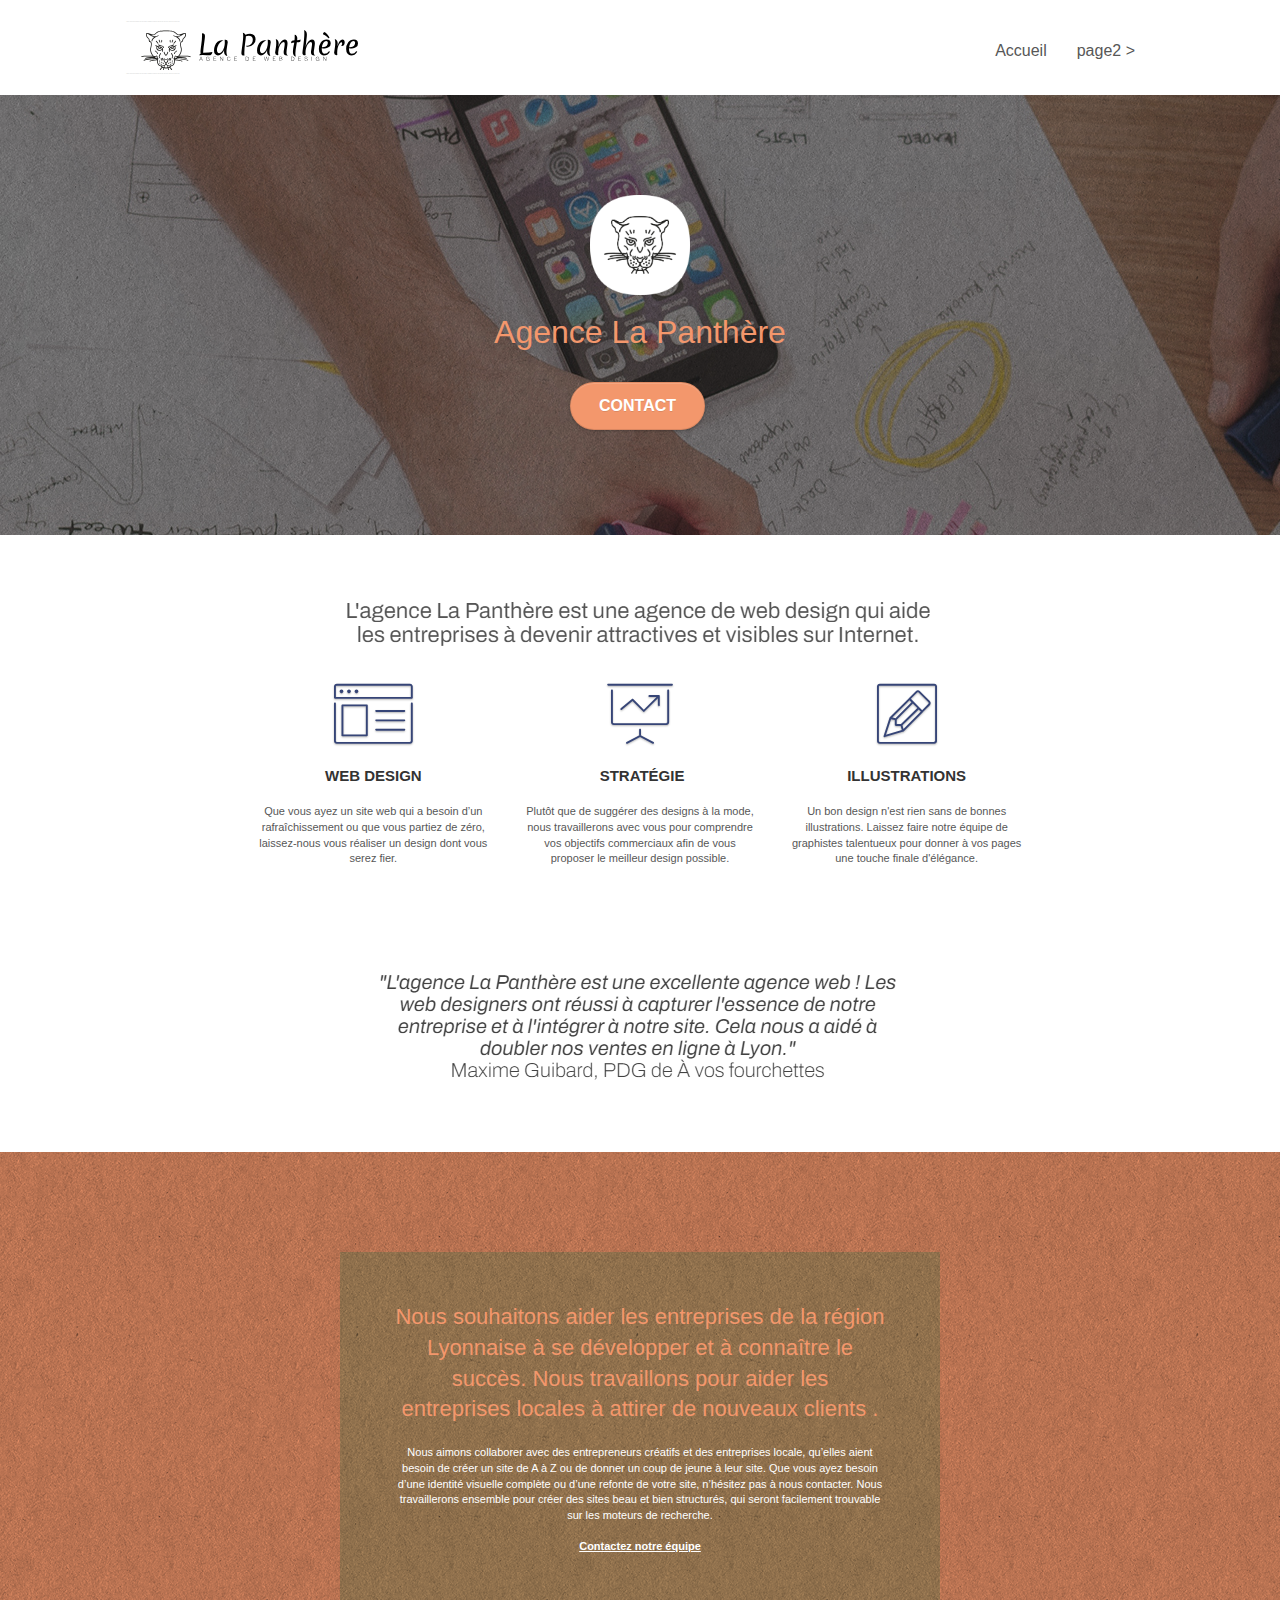
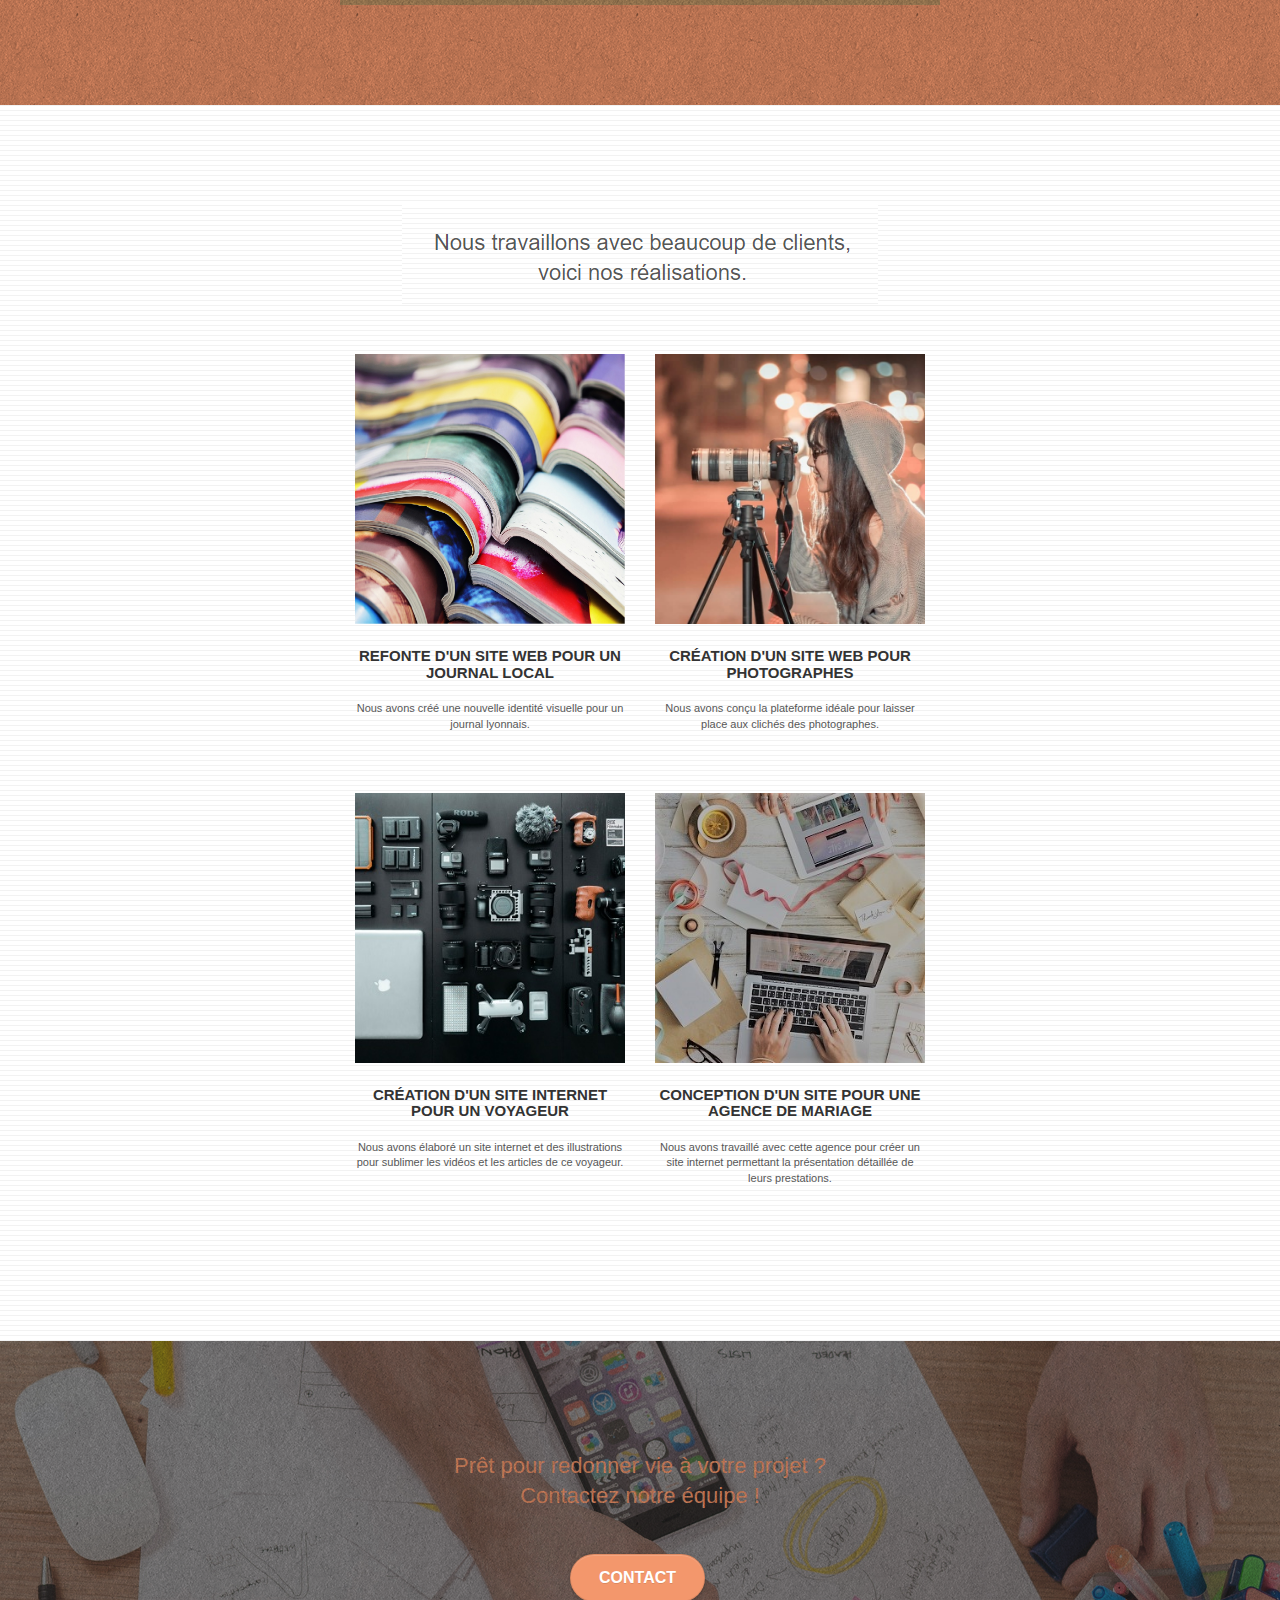
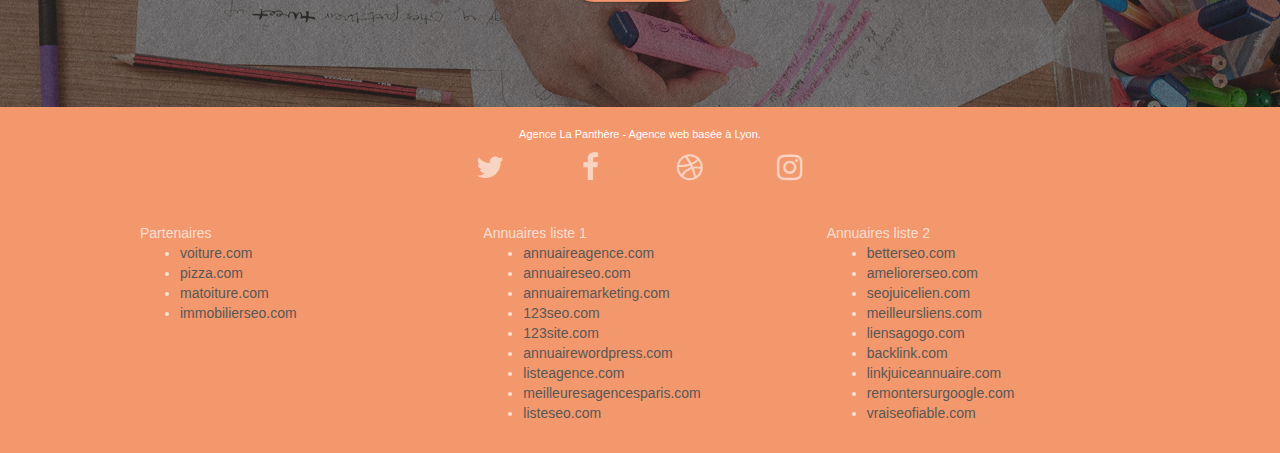
==== index.html @ 24f42b40 "First commit (without optimization)" ====
<!doctype html>
<html lang="Default">

<head>
	<meta charset="utf-8">
	<meta name="keywords"
		content="seo, google, site web, site internet, agence design paris, agence design, agence design,agence design,agence design,agence design,agence design,agence design,agence design,agence design">
	<meta name="description" content="">
	<meta name="viewport" content="width=device-width, initial-scale=1.0, viewport-fit=cover">
	<link rel="shortcut icon" type="image/png" href="favicon.jpg">

	<link rel="stylesheet" type="text/css" href="./css/bootstrap.css">
	<link rel="stylesheet" type="text/css" href="style.css">
	<link rel="stylesheet" type="text/css" href="./css/font-awesome.css">
	<link rel="stylesheet" type="text/css" href="./css/et-line.css">


	<script src="./js/jquery-2.1.0.js"></script>
	<script src="./js/bootstrap.js"></script>
	<script src="./js/blocs.js"></script>
	<script src="./js/jquery.touchSwipe.js" defer></script>
	<script src="./js/gmaps.js"></script>

	<title>.</title>


	<!-- Analytics -->

	<!-- Analytics END -->

</head>

<body>
	<!-- Principal conteneur -->
	<div class="page-container">

		<!-- bloc-0 -->
		<div class="bloc bgc-white l-bloc " id="bloc-0">
			<div class="container bloc-sm">
				<nav class="navbar row">
					<div class="navbar-header">
						<div class="keywords" style="color:#cccccc;font-size:1px;">Agence web à paris, stratégie web,
							web design, illustrations, design de site web, site web, web, internet, site internet, site
						</div>
						<a class="navbar-brand" href="index.html"><img src="img/agence-la-panthere-monochrome.svg"
								alt="paris web design logo agence web meilleure agence" height="40" /></a>
						<div class="keywords" style="color:#cccccc;font-size:1px;">Agence web à paris, stratégie web,
							web design, illustrations, design de site web, site web, web, internet, site internet, site
						</div>
						<button id="nav-toggle" type="button" class="ui-navbar-toggle navbar-toggle"
							data-toggle="collapse" data-target=".navbar-1">
							<span class="sr-only">Toggle navigation</span><span class="icon-bar"></span><span
								class="icon-bar"></span><span class="icon-bar"></span>
						</button>
					</div>
					<div class="collapse navbar-collapse navbar-1 special-dropdown-nav">
						<ul class="site-navigation nav navbar-nav">
							<li>
								<a href="index.html">Accueil</a>
							</li>
							<li>
							</li>
							<li>
								<a href="page2.html">page2 &gt;</a>
							</li>
						</ul>
					</div>
				</nav>
			</div>
		</div>
		<!-- bloc-0 END -->

		<!-- bloc-1-presentation -->
		<div class="bloc bgc-dark-slate-blue bg-banniere d-bloc bg-t-edge bloc-bg-texture texture-paper b-parallax"
			id="bloc-1-hero">
			<div class="container bloc-lg">
				<div class="row tight-width-whitespace">
					<div class="col-sm-12">
						<img src="img/logo.png" class="center-block image-resize-mode" width="100"
							alt="Agence La Panthère, agence web paris, création logo paris" />
						<h1 class="text-center hero-bloc-text tc-white ">
							Agence La Panthère
						</h1>
						<div class="text-center">
							<a href="page2.html" class="btn btn-lg btn-clean btn-rd cta-hero btn-atomic-tangerine"
								id="cta-hero">Contact</a>
						</div>
					</div>
				</div>
			</div>
		</div>
		<!-- bloc-1-presentation END -->

		<!-- bloc-2-services -->
		<div class="bloc bgc-white l-bloc" id="bloc-2-services">
			<div class="container bloc-md">
				<div class="row">
					<div class="col-sm-12 text-center">
						<img alt="agence web, agence web paris, web design paris, stratégie web" src="img/title.png" />
					</div>
				</div>
				<div class="row voffset-lg med-width-whitespace">
					<div class="col-sm-4">
						<div class="text-center">
							<span class="et-icon-browser sm-shadow icon-dark-slate-blue icons icon-lg"></span>
						</div>
						<h3 class="mg-md text-center">
							Web design
						</h3>
						<p class="text-center ">
							Que vous ayez un site web qui a besoin d&rsquo;un rafraîchissement ou que vous partiez de
							zéro, laissez-nous vous réaliser un design dont vous serez fier.
						</p>
					</div>
					<div class="col-sm-4">
						<div class="text-center">
							<span class="et-icon-presentation sm-shadow icon-dark-slate-blue icons icon-lg"></span>
						</div>
						<h3 class="mg-md text-center">
							&nbsp;Stratégie
						</h3>
						<p class="text-center ">
							Plutôt que de suggérer des designs à la mode, nous travaillerons avec vous pour comprendre
							vos objectifs commerciaux afin de vous proposer le meilleur design possible.<br>
						</p>
					</div>
					<div class="col-sm-4">
						<div class="text-center">
							<span class="et-icon-edit sm-shadow icon-dark-slate-blue icons icon-lg"></span>
						</div>
						<h3 class="mg-md text-center">
							Illustrations
						</h3>
						<p class="text-center ">
							Un bon design n'est rien sans de bonnes illustrations. Laissez faire notre équipe de
							graphistes talentueux pour donner à vos pages une touche finale d'élégance.
						</p>
					</div>
				</div>
				<div class="row voffset-lg voffset">
					<div class="col-xs-12 col-md-8 col-md-offset-2 text-center">
						<img alt="agence web, agence web paris, web design paris, stratégie web"
							src="img/citation.png" />

					</div>
				</div>
			</div>
		</div>
		<!-- bloc-2-services END -->

		<!-- bloc-3-what-i-do -->
		<div class="bloc tc-white bgc-atomic-tangerine bg-presentation d-bloc bloc-bg-texture texture-paper b-parallax"
			id="bloc-3-what-i-do">
			<div class="container bloc-lg">
				<div class="row tight-width-whitespace black-background">
					<div class="col-sm-12">
						<h2 class="mg-md text-center tc-white">
							Nous souhaitons aider les entreprises de la région Lyonnaise à se développer et à connaître
							le succès. Nous travaillons pour aider les entreprises locales à attirer de nouveaux clients
							.<br>
						</h2>
						<p class="text-center white">
							Nous aimons collaborer avec des entrepreneurs créatifs et des entreprises locale, qu’elles
							aient besoin de créer un site de A à Z ou de donner un coup de jeune à leur site. Que vous
							ayez besoin d’une identité visuelle complète ou d’une refonte de votre site, n’hésitez pas à
							nous contacter. Nous travaillerons ensemble pour créer des sites beau et bien structurés,
							qui seront facilement trouvable sur les moteurs de recherche. <br><br><a
								class="ltc-white bold-link" href="page2.html">Contactez notre équipe</a><br>
						</p>
					</div>
				</div>
			</div>
		</div>
		<!-- bloc-3-what-i-do END -->

		<!-- bloc-4-portfolio -->
		<div class="bloc bgc-white bg-lines-h2-bg bg-repeat l-bloc" id="bloc-4-portfolio">
			<div class="container bloc-lg">
				<div class="row">
					<div class="col-sm-12 text-center">
						<img alt="agence web, agence web paris, web design paris, stratégie web" src="img/title2.png" />
					</div>
				</div>
				<div class="row tight-width-whitespace portfolio-row">
					<div class="col-sm-6">
						<a href="#" data-lightbox="img/1.jpg" data-gallery-id="gallery-1"
							data-caption="Refonte d'un site web pour un journal local" data-frame="snapshot-lb"><img
								src="img/1.jpg"
								alt="paris web design logo agence web meilleure agence et refonte site web journal"
								class="img-responsive portfolio-thumb" /></a>
						<h3 class="mg-md text-center">
							Refonte d'un site web pour un journal local
						</h3>
						<p class="text-center">
							Nous avons créé une nouvelle identité visuelle pour un journal lyonnais.
						</p>
					</div>
					<div class="col-sm-6">
						<a href="#" data-lightbox="img/2.jpg" data-gallery-id="gallery-1"
							data-caption="Création d'un site web pour photographes" data-frame="snapshot-lb"><img
								src="img/2.jpg" class="img-responsive portfolio-thumb"
								alt="paris web design logo agence web meilleure agence, Création d'un site web pour photographes" /></a>
						<h3 class="mg-md text-center">
							Création d'un site web pour photographes
						</h3>
						<p class="text-center">
							Nous avons conçu la plateforme idéale pour laisser place aux clichés des photographes.
						</p>
					</div>
				</div>
				<div class="row tight-width-whitespace portfolio-row">
					<div class="col-sm-6">
						<a href="#" data-lightbox="img/3.bmp" data-gallery-id="gallery-1"
							data-caption="Création d'un site internet pour un voyageur" data-frame="snapshot-lb"><img
								src="img/3.bmp" class="img-responsive portfolio-thumb"
								alt="paris web design logo agence web meilleure agence, Création d'un site web pour voyageur" /></a>
						<h3 class="mg-md text-center">
							Création d'un site internet pour un voyageur
						</h3>
						<p class="text-center">
							Nous avons élaboré un site internet et des illustrations pour sublimer les vidéos et les
							articles de ce voyageur.
						</p>
					</div>
					<div class="col-sm-6">
						<a href="#" data-lightbox="img/4.bmp" data-gallery-id="gallery-1"
							data-caption="Conception d'un site pour une agence de mariage" data-frame="snapshot-lb"><img
								src="img/4.bmp" class="img-responsive portfolio-thumb"
								alt="paris web design logo agence web meilleure agence, Création d'un site web pour agence de mariage" /></a>
						<h3 class="mg-md text-center">
							Conception d'un site pour une agence de mariage
						</h3>
						<p class="text-center">
							Nous avons travaillé avec cette agence pour créer un site internet permettant la
							présentation détaillée de leurs prestations.
						</p>
					</div>
				</div>
			</div>
		</div>
		<!-- bloc-4-portfolio END -->

		<!-- bloc-5-cta -->
		<div class="bloc bgc-dark-slate-blue bg-banniere d-bloc bloc-bg-texture texture-paper" id="bloc-5-cta">
			<div class="container bloc-lg">
				<div class="row">
					<h2 class="mg-md text-center tc-white">
						Prêt pour redonner vie à votre projet ?<br>Contactez notre équipe !
					</h2>
					<div class="col-sm-12 text-center">
						<a href="page2.html"
							class="btn btn-atomic-tangerine btn-clean btn-rd btn-lg cta-hero">Contact</a>
					</div>
				</div>
			</div>
		</div>
		<!-- bloc-5-cta END -->

		<!-- Footer - bloc-8 -->
		<div class="bloc bgc-atomic-tangerine d-bloc" id="bloc-8">
			<div class="container bloc-sm">
				<div class="row">
					<div class="col-sm-12">
						<p class="text-center white">
							Agence La Panthère - Agence web basée à Lyon.<br>
						</p>
						<div class="row row-no-gutters social">
							<div class="col-sm-3">
								<div class="text-center">
									<a class="social" href="index.html"><span class="fa fa-twitter icon-md"></span></a>
								</div>
							</div>
							<div class="col-sm-3">
								<div class="text-center">
									<a class="social" href="index.html"><span class="fa fa-facebook icon-md"></span></a>
								</div>
							</div>
							<div class="col-sm-3">
								<div class="text-center">
									<a class="social" href="index.html"><span class="fa fa-dribbble icon-md"></span></a>
								</div>
							</div>
							<div class="col-sm-3">
								<div class="text-center">
									<a class="social" href="index.html"><span
											class="fa fa-instagram icon-md"></span></a>
								</div>
							</div>
							<div class="keywords" style="color:#F3976C;">Agence web à paris, stratégie web, web design,
								illustrations, design de site web, site web, web, internet, site internet, site</div>
						</div>
						<div class="row">
							<div class="col-sm-4">
								Partenaires
								<ul>
									<li><a href="voiture.com">voiture.com</a></li>
									<li><a href="pizza.com">pizza.com</a></li>
									<li><a href="matoiture.com">matoiture.com</a></li>
									<li><a href="immobilierseo.com">immobilierseo.com</a></li>
								</ul>
							</div>
							<div class="col-sm-4">
								Annuaires liste 1
								<ul>
									<li><a href="annuaireagence.com">annuaireagence.com</a></li>
									<li><a href="annuaireseo.com">annuaireseo.com</a></li>
									<li><a href="annuairemarketing.com">annuairemarketing.com</a></li>
									<li><a href="123seoture.com">123seo.com</a></li>
									<li><a href="123site.com">123site.com</a></li>
									<li><a href="annuairewordpress.com">annuairewordpress.com</a></li>
									<li><a href="listeagence.com">listeagence.com</a></li>
									<li><a href="meilleuresagencesparis.com">meilleuresagencesparis.com</a></li>
									<li><a href="listeseo.com">listeseo.com</a></li>
								</ul>
							</div>
							<div class="col-sm-4">
								Annuaires liste 2
								<ul>
									<li><a href="betterseo.com">betterseo.com</a></li>
									<li><a href="ameliorerseo.com">ameliorerseo.com</a></li>
									<li><a href="seojuicelien.com">seojuicelien.com</a></li>
									<li><a href="meilleursliens.com">meilleursliens.com</a></li>
									<li><a href="liensagogo.com">liensagogo.com</a></li>
									<li><a href="backlink.com">backlink.com</a></li>
									<li><a href="linkjuiceannuaire.com">linkjuiceannuaire.com</a></li>
									<li><a href="remontersurgoogle.com">remontersurgoogle.com</a></li>
									<li><a href="vraiseofiable.com">vraiseofiable.com</a></li>
								</ul>
							</div>
						</div>
					</div>
				</div>
			</div>
		</div>
		<!-- Footer - bloc-8 END -->

	</div>
	<!-- Principal conteneur END -->


</body>

</html>


<!--  h3<-h2  Link texts <a> and <i>  Robot.txt  css minifier   Contrasts    spammy links and footer    descriptive page titles for index and page 2  scrollTop button on page2  input ids with labels on page2!?-->
---- style.css ----
body {
    margin: 0;
    padding: 0;
    background: #FFF;
    overflow-x: hidden;
    -webkit-font-smoothing: antialiased;
    -moz-osx-font-smoothing: grayscale;
}

a,
button {
    transition: all .3s ease-in-out;
    outline: none !important;
}

a:hover {
    text-decoration: none;
    cursor: pointer;
}

#page-loading-blocs-notifaction {
    position: fixed;
    top: 0;
    bottom: 0;
    width: 100%;
    z-index: 100000;
    background: #FFFFFF url("img/pageload-spinner.gif") no-repeat center center;
}

.bloc {
    width: 100%;
    clear: both;
    background: 50% 50% no-repeat;
    padding: 0 50px;
    -webkit-background-size: cover;
    -moz-background-size: cover;
    -o-background-size: cover;
    background-size: cover;
    position: relative;
}

.bloc .container {
    padding-left: 0;
    padding-right: 0;
}

.bloc-lg {
    padding: 100px 50px;
}

.bloc-md {
    padding: 50px;
}

.bloc-sm {
    padding: 20px 50px;
}

.bg-center,
.bg-l-edge,
.bg-r-edge,
.bg-t-edge,
.bg-b-edge,
.bg-tl-edge,
.bg-bl-edge,
.bg-tr-edge,
.bg-br-edge,
.bg-repeat {
    -webkit-background-size: auto !important;
    -moz-background-size: auto !important;
    -o-background-size: auto !important;
    background-size: auto !important;
}

.bg-repeat {
    background: repeat;
}

.bg-t-edge {
    background: top no-repeat;
}

.bloc-bg-texture::before {
    content: "";
    background-size: 2px 2px;
    position: absolute;
    top: 0;
    bottom: 0;
    left: 0;
    right: 0;
}

.texture-paper::before {
    background: url("img/texture-paper.png");
    background-size: 280px 280px;
}

.b-parallax {
    background-attachment: fixed;
}

.d-bloc {
    color: rgba(255, 255, 255, .7);
}

.d-bloc button:hover {
    color: rgba(255, 255, 255, .9);
}

.d-bloc .icon-round,
.d-bloc .icon-square,
.d-bloc .icon-rounded,
.d-bloc .icon-semi-rounded-a,
.d-bloc .icon-semi-rounded-b {
    border-color: rgba(255, 255, 255, .9);
}

.d-bloc .divider-h span {
    border-color: rgba(255, 255, 255, .2);
}

.d-bloc .a-btn,
.d-bloc .navbar a,
.d-bloc .navbar-brand,
.d-bloc a .icon-sm,
.d-bloc a .icon-md,
.d-bloc a .icon-lg,
.d-bloc a .icon-xl,
.d-bloc h1 a,
.d-bloc h2 a,
.d-bloc h3 a,
.d-bloc h4 a,
.d-bloc h5 a,
.d-bloc h6 a,
.d-bloc p a {
    color: rgba(255, 255, 255, .6);
}

.d-bloc .a-btn:hover,
.d-bloc .navbar a:hover,
.d-bloc .navbar-brand:hover,
.d-bloc a:hover .icon-sm,
.d-bloc a:hover .icon-md,
.d-bloc a:hover .icon-lg,
.d-bloc a:hover .icon-xl,
.d-bloc h1 a:hover,
.d-bloc h2 a:hover,
.d-bloc h3 a:hover,
.d-bloc h4 a:hover,
.d-bloc h5 a:hover,
.d-bloc h6 a:hover,
.d-bloc p a:hover {
    color: rgba(255, 255, 255, 1);
}

.d-bloc .navbar-toggle .icon-bar {
    background: rgba(255, 255, 255, 1);
}

.d-bloc .btn-wire,
.d-bloc .btn-wire:hover {
    color: rgba(255, 255, 255, 1);
    border-color: rgba(255, 255, 255, 1);
}

.d-bloc .panel {
    color: rgba(0, 0, 0, .5);
}

.d-bloc .panel button:hover {
    color: rgba(0, 0, 0, .7);
}

.d-bloc .panel icon {
    border-color: rgba(0, 0, 0, .7);
}

.d-bloc .panel .divider-h span {
    border-color: rgba(0, 0, 0, .1);
}

.d-bloc .panel .a-btn {
    color: rgba(0, 0, 0, .6);
}

.d-bloc .panel .a-btn:hover {
    color: rgba(0, 0, 0, 1);
}

.d-bloc .panel .btn-wire,
.d-bloc .panel .btn-wire:hover {
    color: rgba(0, 0, 0, .7);
    border-color: rgba(0, 0, 0, .3);
}

.d-bloc .panel,
.l-bloc {
    color: rgba(0, 0, 0, .5);
}

.d-bloc .panel button:hover,
.l-bloc button:hover {
    color: rgba(0, 0, 0, .7);
}

.l-bloc .icon-round,
.l-bloc .icon-square,
.l-bloc .icon-rounded,
.l-bloc .icon-semi-rounded-a,
.l-bloc .icon-semi-rounded-b {
    border-color: rgba(0, 0, 0, .7);
}

.d-bloc .panel .divider-h span,
.l-bloc .divider-h span {
    border-color: rgba(0, 0, 0, .1);
}

.d-bloc .panel .a-btn,
.l-bloc .a-btn,
.l-bloc .navbar a,
.l-bloc .navbar-brand,
.l-bloc a .icon-sm,
.l-bloc a .icon-md,
.l-bloc a .icon-lg,
.l-bloc a .icon-xl,
.l-bloc h1 a,
.l-bloc h2 a,
.l-bloc h3 a,
.l-bloc h4 a,
.l-bloc h5 a,
.l-bloc h6 a,
.l-bloc p a {
    color: rgba(0, 0, 0, .6);
}

.d-bloc .panel .a-btn:hover,
.l-bloc .a-btn:hover,
.l-bloc .navbar a:hover,
.l-bloc .navbar-brand:hover,
.l-bloc a:hover .icon-sm,
.l-bloc a:hover .icon-md,
.l-bloc a:hover .icon-lg,
.l-bloc a:hover .icon-xl,
.l-bloc h1 a:hover,
.l-bloc h2 a:hover,
.l-bloc h3 a:hover,
.l-bloc h4 a:hover,
.l-bloc h5 a:hover,
.l-bloc h6 a:hover,
.l-bloc p a:hover {
    color: rgba(0, 0, 0, 1);
}

.l-bloc .navbar-toggle .icon-bar {
    color: rgba(0, 0, 0, .6);
}

.d-bloc .panel .btn-wire,
.d-bloc .panel .btn-wire:hover,
.l-bloc .btn-wire,
.l-bloc .btn-wire:hover {
    color: rgba(0, 0, 0, .7);
    border-color: rgba(0, 0, 0, .3);
}

.voffset {
    margin-top: 30px;
}

.voffset-lg {
    margin-top: 80px;
}

.row-no-gutters {
    margin-right: 0;
    margin-left: 0;
}

.row.row-no-gutters>[class^="col-"],
.row.row-no-gutters>[class*=" col-"] {
    padding-right: 0;
    padding-left: 0;
}

#bloc-1-hero h1 {
    font-size: 32px;
}

.navbar {
    margin-bottom: 0;
    z-index: 1;
}

.navbar-brand {
    height: auto;
    padding: 3px 15px;
    font-size: 25px;
    font-weight: normal;
    font-weight: 600;
    line-height: 44px;
}

.navbar-brand img {
    max-height: 200px;
    margin: 0 5px 0 0;
    display: inline;
}

.navbar-brand img[src$=svg] {
    min-width: 100px;
}

.nav-center .navbar-brand img {
    margin: 0;
}

.navbar .nav {
    padding-top: 2px;
    margin-right: -16px;
    float: right;
    z-index: 1;
}

.nav>li {
    float: left;
    margin-top: 4px;
    font-size: 16px;
}

.navbar-nav .open .dropdown-menu>li>a {
    text-align: inherit;
}

.nav>li a:hover,
.nav>li a:focus {
    background: transparent;
}

.navbar-toggle {
    margin: 10px 10px 0 0;
    border: 0px;
}

.navbar-toggle:hover {
    background: transparent !important;
}

.navbar-toggle .icon-bar {
    background-color: rgba(0, 0, 0, .5);
    width: 26px;
}

.nav-invert .navbar .nav {
    float: left;
}

.nav-invert .navbar-header,
.nav-invert .navbar-brand {
    float: right;
    position: relative;
    z-index: 2;
}

@media (min-width: 768px) {
    .site-navigation {
        position: absolute;
        top: 50%;
        right: 20px;
        transform: translate(0, -50%);
        -webkit-transform: translateY(-50%);
    }

    .nav>li .dropdown-menu a,
    .nav>li .dropdown-menu a:hover {
        color: #484848;
    }

    .nav-invert .site-navigation {
        left: 0;
        right: 0;
    }

    .nav-center {
        text-align: center;
    }

    .nav-center .navbar-header {
        width: 100%;
    }

    .nav-center .navbar-header,
    .nav-center .navbar-brand,
    .nav-center .nav>li {
        float: none;
        display: inline-block;
    }

    .nav-center .site-navigation {
        position: relative;
        width: 100%;
        right: 0;
        margin-right: 0px;
        margin-top: 20px;
    }

    .nav-center.mini-nav .navbar-toggle {
        float: none;
        margin: 10px auto 0;
    }
}

.nav>li>.dropdown a {
    background: none !important;
    display: block;
    padding: 14px 15px;
}

nav .caret {
    margin: 0 5px;
}

.dropdown-menu .dropdown-menu {
    top: -8px;
    left: 100%;
}

.dropdown-menu .dropmenu-flow-right {
    top: 100%;
    left: 0;
    margin-left: -1px;
    border-top-left-radius: 0;
    border-top-right-radius: 0;
}

.dropdown-menu .dropdown span {
    border: 4px solid black;
    border-top-color: transparent;
    border-right-color: transparent;
    border-bottom-color: transparent;
    margin: 6px -5px 0 0 !important;
    float: right;
}

.mg-md {
    margin-top: 10px;
    margin-bottom: 20px;
}

.mg-lg {
    margin-top: 10px;
    margin-bottom: 40px;
}

.btn {
    margin: 0 5px 5px 0;
}

.btn.pull-right {
    margin: 0 0 5px 5px;
}

.btn-d,
.btn-d:hover,
.btn-d:focus {
    color: #FFF;
    background: rgba(0, 0, 0, .3);
}

button {
    outline: none !important;
}

.btn-rd {
    border-radius: 40px;
}

.btn-clean {
    border: 1px solid rgba(0, 0, 0, .08);
    border-bottom-color: rgba(0, 0, 0, .1);
    text-shadow: 0 1px 0 rgba(0, 0, 1, .1);
    box-shadow: 0 1px 3px rgba(0, 0, 1, .25), inset 0 1px 0 0 rgba(255, 255, 255, .15);
}

.icon-md {
    font-size: 30px !important;
}

.icon-lg {
    font-size: 60px !important;
}

.sm-shadow {
    text-shadow: 0 1px 2px rgba(0, 0, 0, .3);
}

.panel-sq,
.panel-sq .panel-heading,
.panel-sq .panel-footer {
    border-radius: 0;
}

.panel-rd {
    border-radius: 30px;
}

.panel-rd .panel-heading {
    border-radius: 29px 29px 0 0;
}

.panel-rd .panel-footer {
    border-radius: 0 0 29px 29px;
}

.form-control {
    border-color: rgba(0, 0, 0, .1);
    box-shadow: none;
}

.scrollToTop {
    width: 40px;
    height: 40px;
    position: fixed;
    bottom: 20px;
    right: 20px;
    opacity: 0;
    z-index: 500;
    transition: all .3s ease-in-out;
}

.scrollToTop span {
    margin-top: 6px;
}

.showScrollTop {
    font-size: 14px;
    opacity: 1;
}

a[data-lightbox] {
    position: relative;
    display: block;
    text-align: center;
}

a[data-lightbox]:hover::before {
    content: "+";
    font-family: "HelveticaNeue-Light", "Helvetica Neue Light", "Helvetica Neue", Helvetica, Arial;
    font-size: 32px;
    width: 50px;
    height: 50px;
    margin-left: -25px;
    border-radius: 50%;
    background: rgba(0, 0, 0, .6);
    color: #FFF;
    font-weight: 100;
    z-index: 1;
    position: absolute;
    top: 50%;
    transform: translateY(-50%);
    -webkit-transform: translateY(-50%);
}

a[data-lightbox]:hover img {
    opacity: 0.6;
    -webkit-animation-fill-mode: none;
    animation-fill-mode: none;
}

#lightbox-modal {
    display: flex;
    align-items: center;
}

#lightbox-modal .modal-dialog {
    width: 90%;
    max-width: 900px;
    margin: 0 auto 0;
}

#lightbox-modal .modal-dialog img {
    max-height: 90vh;
    margin: 0 auto;
}

.lightbox-caption {
    padding: 20px;
    color: #FFF;
    background: rgba(0, 0, 0, .5);
    position: absolute;
    left: 15px;
    right: 15px;
    bottom: 5px;
}

.close-lightbox {
    color: #FFF;
    font-size: 30px;
    position: absolute;
    top: 20px;
    right: 20px;
    z-index: 20;
    background: rgba(0, 0, 0, .5);
    border: none;
    line-height: 30px;
    padding: 0 9px 5px;
    opacity: 0.3;
}

.close-lightbox:hover,
.next-lightbox:hover,
.prev-lightbox:hover {
    opacity: 1.0;
    color: #FFF;
}

.next-lightbox,
.prev-lightbox {
    font-size: 20px;
    color: rgba(255, 255, 255, .9);
    background: rgba(0, 0, 0, .5);
    transition: all .2s ease-in-out;
    position: absolute;
    top: 45%;
    z-index: 1;
    opacity: 0.4;
}

.next-lightbox {
    padding: 6px 8px 1px 13px;
    right: 25px;
}

.prev-lightbox {
    padding: 6px 13px 1px 10px;
    left: 25px;
}

.snapshot-lb .modal-body {
    padding-bottom: 45px;
}

.snapshot-lb .lightbox-caption {
    padding: 0;
    color: rgba(0, 0, 0, .5);
    background: none;
}

h1,
h2,
h3,
h4,
h5,
h6,
p,
label,
.btn,
a {
    font-family: "helvetica";
    font-weight: 400;
    color: #575757 !important;
}

.container {
    max-width: 1000px;
}

.hero-bloc-text {
    font-size: 38px;
}

.hero-bloc-text-sub {
    font-size: 36px;
}

.statement-bloc-text {
    line-height: 26px;
    font-style: italic;
    font-size: 20px;
    text-align: center;
    font-weight: lighter;
    max-width: 520px;
    margin: auto auto auto auto;
}

p {
    font-size: 11px;
}

.tight-width-whitespace {
    max-width: 600px;
    margin: auto auto auto auto;
}

.h1 {
    font-size: 20px;
    font-family: "Open Sans";
}

.cta-hero {
    margin-top: 22px;
    color: #FFFFFF !important;
    text-transform: uppercase;
    padding: 12px 28px 12px 28px;
    font-size: 16px;
    font-weight: 700;
}

.social {
    max-width: 400px;
    margin: auto auto auto auto;
}

h2 {
    font-size: 22px;
    line-height: 1.4em;
}

h3 {
    font-size: 15px;
    text-transform: uppercase;
    font-weight: 700;
    color: #333333 !important;
}

.med-width-whitespace {
    max-width: 800px;
    margin: auto auto auto auto;
    box-shadow: 0px 0px 0px #000000;
}

h1 {
    color: #333333 !important;
}

h4 {
    color: #333333 !important;
}

.icons {
    margin-bottom: 14px;
    margin-top: 24px;
}

.white {
    color: #FFFFFF !important;
}

.portfolio-thumb {
    margin-bottom: 24px;
}

.portfolio-row {
    margin-bottom: 44px;
    margin-top: 50px;
}

.avatar {
    box-shadow: 0px 4px 9px rgba(0, 0, 0, 0.3);
}

.black-background {
    background-color: rgba(165, 147, 99, 0.7);
    padding: 40px 40px 40px 40px;
}

.bold-link {
    font-weight: 900;
    text-decoration: underline !important;
}

.bgc-white {
    background-color: #FFFFFF;
}

.bgc-dark-slate-blue {
    background-color: #364577;
}

.bgc-atomic-tangerine {
    background-color: #F3976C;
}

.tc-white {
    color: #F3976C !important;
}

.btn-atomic-tangerine {
    background: #F3976C;
    color: #FFFFFF !important;
}

.btn-atomic-tangerine:hover {
    background: #c27956 !important;
    color: #FFFFFF !important;
}

.ltc-white {
    color: #FFFFFF !important;
}

.ltc-white:hover {
    color: #cccccc !important;
}

.ltc-atomic-tangerine {
    color: #F3976C !important;
}

.ltc-atomic-tangerine:hover {
    color: #c27956 !important;
}

.icon-dark-slate-blue {
    color: #364577 !important;
    border-color: #364577 !important;
}

.bg-dots-bg {
    background-image: url("img/dots-bg.png");
}

.bg-lines-h2-bg {
    background-image: url("img/lines-h2-bg.png");
}

.bg-banniere {
    background-image: url("img/agence-la-panthere.jpg");
}

.bg-presentation {
    background-image: url("img/image-de-presentation.bmp");
}

@media (max-width: 1024px) {
    .bloc {
        padding-left: 20px;
        padding-right: 20px;
    }

    .bloc.full-width-bloc,
    .bloc-tile-2.full-width-bloc .container,
    .bloc-tile-3.full-width-bloc .container,
    .bloc-tile-4.full-width-bloc .container {
        padding-left: 0;
        padding-right: 0;
    }
}

@media (max-width: 992px) and (min-width: 768px) {
    .navbar .nav {
        max-width: 80%
    }

    .nav-center.navbar .nav {
        max-width: 100%
    }
}

@media only screen and (min-device-width: 768px) and (max-device-width: 1024px) and (orientation: landscape) {
    .b-parallax {
        background-attachment: scroll;
    }
}

@media only screen and (min-device-width: 1024px) and (max-device-width: 1366px) and (-webkit-min-device-pixel-ratio: 1.5) {
    .b-parallax {
        background-attachment: scroll;
    }
}

@media (max-width: 991px) {
    .container {
        width: 100%;
    }

    .b-parallax {
        background-attachment: scroll;
    }

    .page-container,
    #hero-bloc {
        overflow-x: hidden;
        position: relative;
    }

    .bloc {
        padding-left: constant(safe-area-inset-left);
        padding-right: constant(safe-area-inset-right);
    }

    .bloc-group,
    .bloc-group .bloc {
        display: block;
        width: 100%;
    }

    .bloc-fill-screen .fill-bloc-top-edge,
    .bloc-fill-screen .fill-bloc-bottom-edge {
        padding: 0 20px;
        padding-left: constant(safe-area-inset-left);
        padding-right: constant(safe-area-inset-right);
    }
}

@media (max-width: 767px) {
    .page-container {
        overflow-x: hidden;
        position: relative;
    }

    h1,
    h2,
    h3,
    h4,
    h5,
    h6,
    p,
    #disqus_thread {
        padding-left: 10px !important;
        padding-right: 10px !important;
    }

    .b-parallax {
        background-attachment: scroll;
    }

    .navbar .nav {
        padding-top: 0;
        border-top: 1px solid rgba(0, 0, 0, .2);
        float: none !important;
    }

    .navbar.row {
        margin-left: 0;
        margin-right: 0;
    }

    .site-navigation {
        position: inherit;
        transform: none;
        -webkit-transform: none;
        -ms-transform: none;
    }

    .nav>li {
        margin-top: 0;
        border-bottom: 1px solid rgba(0, 0, 0, .1);
        background: rgba(0, 0, 0, .05);
        text-align: left;
        padding-left: 15px;
        width: 100%;
    }

    .nav>li:hover {
        background: rgba(0, 0, 0, .08);
    }

    .dropdown .dropdown a .caret {
        float: none;
        margin: 5px 0 0 10px !important;
        border: 4px solid black;
        border-bottom-color: transparent;
        border-right-color: transparent;
        border-left-color: transparent;
    }

    #hero-bloc .navbar .nav {
        background: rgba(0, 0, 0, .8);
    }

    #hero-bloc .navbar .nav a {
        color: rgba(255, 255, 255, .6);
    }

    .hero {
        padding: 50px 0;
    }

    .hero-nav {
        left: -1px;
        right: -1px;
    }

    .navbar-collapse {
        padding: 0;
        overflow-x: hidden;
        -webkit-box-shadow: none;
        box-shadow: none;
    }

    .navbar-brand img {
        max-height: 40px;
        width: auto;
    }

    .nav-invert .navbar-header {
        float: none;
        width: 100%;
    }

    .nav-invert .navbar-toggle {
        float: left;
        margin-left: 10px;
    }

    .bloc {
        padding-left: 0;
        padding-right: 0;
    }

    .bloc-xxl,
    .bloc-xl,
    .bloc-lg {
        padding: 40px 0;
    }

    .bloc-sm,
    .bloc-md {
        padding-left: 0;
        padding-right: 0;
    }

    .bloc-tile-2 .container,
    .bloc-tile-3 .container,
    .bloc-tile-4 .container,
    .bloc-fill-screen .fill-bloc-top-edge,
    .bloc-fill-screen .fill-bloc-bottom-edge {
        padding-left: 0;
        padding-right: 0;
    }

    .a-block {
        padding: 0 10px;
    }

    .btn-dwn {
        display: none;
    }

    .voffset {
        margin-top: 5px;
    }

    .voffset-md {
        margin-top: 20px;
    }

    .voffset-lg {
        margin-top: 30px;
    }

    form {
        padding: 5px;
    }

    .close-lightbox {
        display: inline-block;
    }

    .blocsapp-device-iphone5 {
        background-size: 216px 425px;
        padding-top: 60px;
        width: 216px;
        height: 425px;
    }

    .blocsapp-device-iphone5 img {
        width: 180px;
        height: 320px;
    }
}

@media (max-width: 400px) {
    .bloc {
        padding-left: 0;
        padding-right: 0;
    }
}

@media (max-width: 767px) {
    .bloc-mob-center-text {
        text-align: center;
    }
}
---- css/et-line.css ----
@font-face {
    font-family: et-line;
    src: url(../fonts/et-line.eot);
    src: url(../fonts/et-line.eot?#iefix) format('embedded-opentype'), url(../fonts/et-line.woff) format('woff'), url(../fonts/et-line.ttf) format('truetype'), url(../fonts/et-line.svg#et-line) format('svg');
    font-weight: 400;
    font-style: normal
}

.et-icon-adjustments,
.et-icon-alarmclock,
.et-icon-anchor,
.et-icon-aperture,
.et-icon-attachment,
.et-icon-bargraph,
.et-icon-basket,
.et-icon-beaker,
.et-icon-bike,
.et-icon-book-open,
.et-icon-briefcase,
.et-icon-browser,
.et-icon-calendar,
.et-icon-camera,
.et-icon-caution,
.et-icon-chat,
.et-icon-circle-compass,
.et-icon-clipboard,
.et-icon-clock,
.et-icon-cloud,
.et-icon-compass,
.et-icon-desktop,
.et-icon-dial,
.et-icon-document,
.et-icon-documents,
.et-icon-download,
.et-icon-dribbble,
.et-icon-edit,
.et-icon-envelope,
.et-icon-expand,
.et-icon-facebook,
.et-icon-flag,
.et-icon-focus,
.et-icon-gears,
.et-icon-genius,
.et-icon-gift,
.et-icon-global,
.et-icon-globe,
.et-icon-googleplus,
.et-icon-grid,
.et-icon-happy,
.et-icon-hazardous,
.et-icon-heart,
.et-icon-hotairballoon,
.et-icon-hourglass,
.et-icon-key,
.et-icon-laptop,
.et-icon-layers,
.et-icon-lifesaver,
.et-icon-lightbulb,
.et-icon-linegraph,
.et-icon-linkedin,
.et-icon-lock,
.et-icon-magnifying-glass,
.et-icon-map,
.et-icon-map-pin,
.et-icon-megaphone,
.et-icon-mic,
.et-icon-mobile,
.et-icon-newspaper,
.et-icon-notebook,
.et-icon-paintbrush,
.et-icon-paperclip,
.et-icon-pencil,
.et-icon-phone,
.et-icon-picture,
.et-icon-pictures,
.et-icon-piechart,
.et-icon-presentation,
.et-icon-pricetags,
.et-icon-printer,
.et-icon-profile-female,
.et-icon-profile-male,
.et-icon-puzzle,
.et-icon-quote,
.et-icon-recycle,
.et-icon-refresh,
.et-icon-ribbon,
.et-icon-rss,
.et-icon-sad,
.et-icon-scissors,
.et-icon-scope,
.et-icon-search,
.et-icon-shield,
.et-icon-speedometer,
.et-icon-strategy,
.et-icon-streetsign,
.et-icon-tablet,
.et-icon-target,
.et-icon-telescope,
.et-icon-toolbox,
.et-icon-tools,
.et-icon-tools-2,
.et-icon-trophy,
.et-icon-tumblr,
.et-icon-twitter,
.et-icon-upload,
.et-icon-video,
.et-icon-wallet,
.et-icon-wine {
    font-family: et-line;
    speak: none;
    font-style: normal;
    font-weight: 400;
    font-variant: normal;
    text-transform: none;
    line-height: 1;
    -webkit-font-smoothing: antialiased;
    -moz-osx-font-smoothing: grayscale;
    display: inline-block
}

.et-icon-mobile:before {
    content: "\e000"
}

.et-icon-laptop:before {
    content: "\e001"
}

.et-icon-desktop:before {
    content: "\e002"
}

.et-icon-tablet:before {
    content: "\e003"
}

.et-icon-phone:before {
    content: "\e004"
}

.et-icon-document:before {
    content: "\e005"
}

.et-icon-documents:before {
    content: "\e006"
}

.et-icon-search:before {
    content: "\e007"
}

.et-icon-clipboard:before {
    content: "\e008"
}

.et-icon-newspaper:before {
    content: "\e009"
}

.et-icon-notebook:before {
    content: "\e00a"
}

.et-icon-book-open:before {
    content: "\e00b"
}

.et-icon-browser:before {
    content: "\e00c"
}

.et-icon-calendar:before {
    content: "\e00d"
}

.et-icon-presentation:before {
    content: "\e00e"
}

.et-icon-picture:before {
    content: "\e00f"
}

.et-icon-pictures:before {
    content: "\e010"
}

.et-icon-video:before {
    content: "\e011"
}

.et-icon-camera:before {
    content: "\e012"
}

.et-icon-printer:before {
    content: "\e013"
}

.et-icon-toolbox:before {
    content: "\e014"
}

.et-icon-briefcase:before {
    content: "\e015"
}

.et-icon-wallet:before {
    content: "\e016"
}

.et-icon-gift:before {
    content: "\e017"
}

.et-icon-bargraph:before {
    content: "\e018"
}

.et-icon-grid:before {
    content: "\e019"
}

.et-icon-expand:before {
    content: "\e01a"
}

.et-icon-focus:before {
    content: "\e01b"
}

.et-icon-edit:before {
    content: "\e01c"
}

.et-icon-adjustments:before {
    content: "\e01d"
}

.et-icon-ribbon:before {
    content: "\e01e"
}

.et-icon-hourglass:before {
    content: "\e01f"
}

.et-icon-lock:before {
    content: "\e020"
}

.et-icon-megaphone:before {
    content: "\e021"
}

.et-icon-shield:before {
    content: "\e022"
}

.et-icon-trophy:before {
    content: "\e023"
}

.et-icon-flag:before {
    content: "\e024"
}

.et-icon-map:before {
    content: "\e025"
}

.et-icon-puzzle:before {
    content: "\e026"
}

.et-icon-basket:before {
    content: "\e027"
}

.et-icon-envelope:before {
    content: "\e028"
}

.et-icon-streetsign:before {
    content: "\e029"
}

.et-icon-telescope:before {
    content: "\e02a"
}

.et-icon-gears:before {
    content: "\e02b"
}

.et-icon-key:before {
    content: "\e02c"
}

.et-icon-paperclip:before {
    content: "\e02d"
}

.et-icon-attachment:before {
    content: "\e02e"
}

.et-icon-pricetags:before {
    content: "\e02f"
}

.et-icon-lightbulb:before {
    content: "\e030"
}

.et-icon-layers:before {
    content: "\e031"
}

.et-icon-pencil:before {
    content: "\e032"
}

.et-icon-tools:before {
    content: "\e033"
}

.et-icon-tools-2:before {
    content: "\e034"
}

.et-icon-scissors:before {
    content: "\e035"
}

.et-icon-paintbrush:before {
    content: "\e036"
}

.et-icon-magnifying-glass:before {
    content: "\e037"
}

.et-icon-circle-compass:before {
    content: "\e038"
}

.et-icon-linegraph:before {
    content: "\e039"
}

.et-icon-mic:before {
    content: "\e03a"
}

.et-icon-strategy:before {
    content: "\e03b"
}

.et-icon-beaker:before {
    content: "\e03c"
}

.et-icon-caution:before {
    content: "\e03d"
}

.et-icon-recycle:before {
    content: "\e03e"
}

.et-icon-anchor:before {
    content: "\e03f"
}

.et-icon-profile-male:before {
    content: "\e040"
}

.et-icon-profile-female:before {
    content: "\e041"
}

.et-icon-bike:before {
    content: "\e042"
}

.et-icon-wine:before {
    content: "\e043"
}

.et-icon-hotairballoon:before {
    content: "\e044"
}

.et-icon-globe:before {
    content: "\e045"
}

.et-icon-genius:before {
    content: "\e046"
}

.et-icon-map-pin:before {
    content: "\e047"
}

.et-icon-dial:before {
    content: "\e048"
}

.et-icon-chat:before {
    content: "\e049"
}

.et-icon-heart:before {
    content: "\e04a"
}

.et-icon-cloud:before {
    content: "\e04b"
}

.et-icon-upload:before {
    content: "\e04c"
}

.et-icon-download:before {
    content: "\e04d"
}

.et-icon-target:before {
    content: "\e04e"
}

.et-icon-hazardous:before {
    content: "\e04f"
}

.et-icon-piechart:before {
    content: "\e050"
}

.et-icon-speedometer:before {
    content: "\e051"
}

.et-icon-global:before {
    content: "\e052"
}

.et-icon-compass:before {
    content: "\e053"
}

.et-icon-lifesaver:before {
    content: "\e054"
}

.et-icon-clock:before {
    content: "\e055"
}

.et-icon-aperture:before {
    content: "\e056"
}

.et-icon-quote:before {
    content: "\e057"
}

.et-icon-scope:before {
    content: "\e058"
}

.et-icon-alarmclock:before {
    content: "\e059"
}

.et-icon-refresh:before {
    content: "\e05a"
}

.et-icon-happy:before {
    content: "\e05b"
}

.et-icon-sad:before {
    content: "\e05c"
}

.et-icon-facebook:before {
    content: "\e05d"
}

.et-icon-twitter:before {
    content: "\e05e"
}

.et-icon-googleplus:before {
    content: "\e05f"
}

.et-icon-rss:before {
    content: "\e060"
}

.et-icon-tumblr:before {
    content: "\e061"
}

.et-icon-linkedin:before {
    content: "\e062"
}

.et-icon-dribbble:before {
    content: "\e063"
}
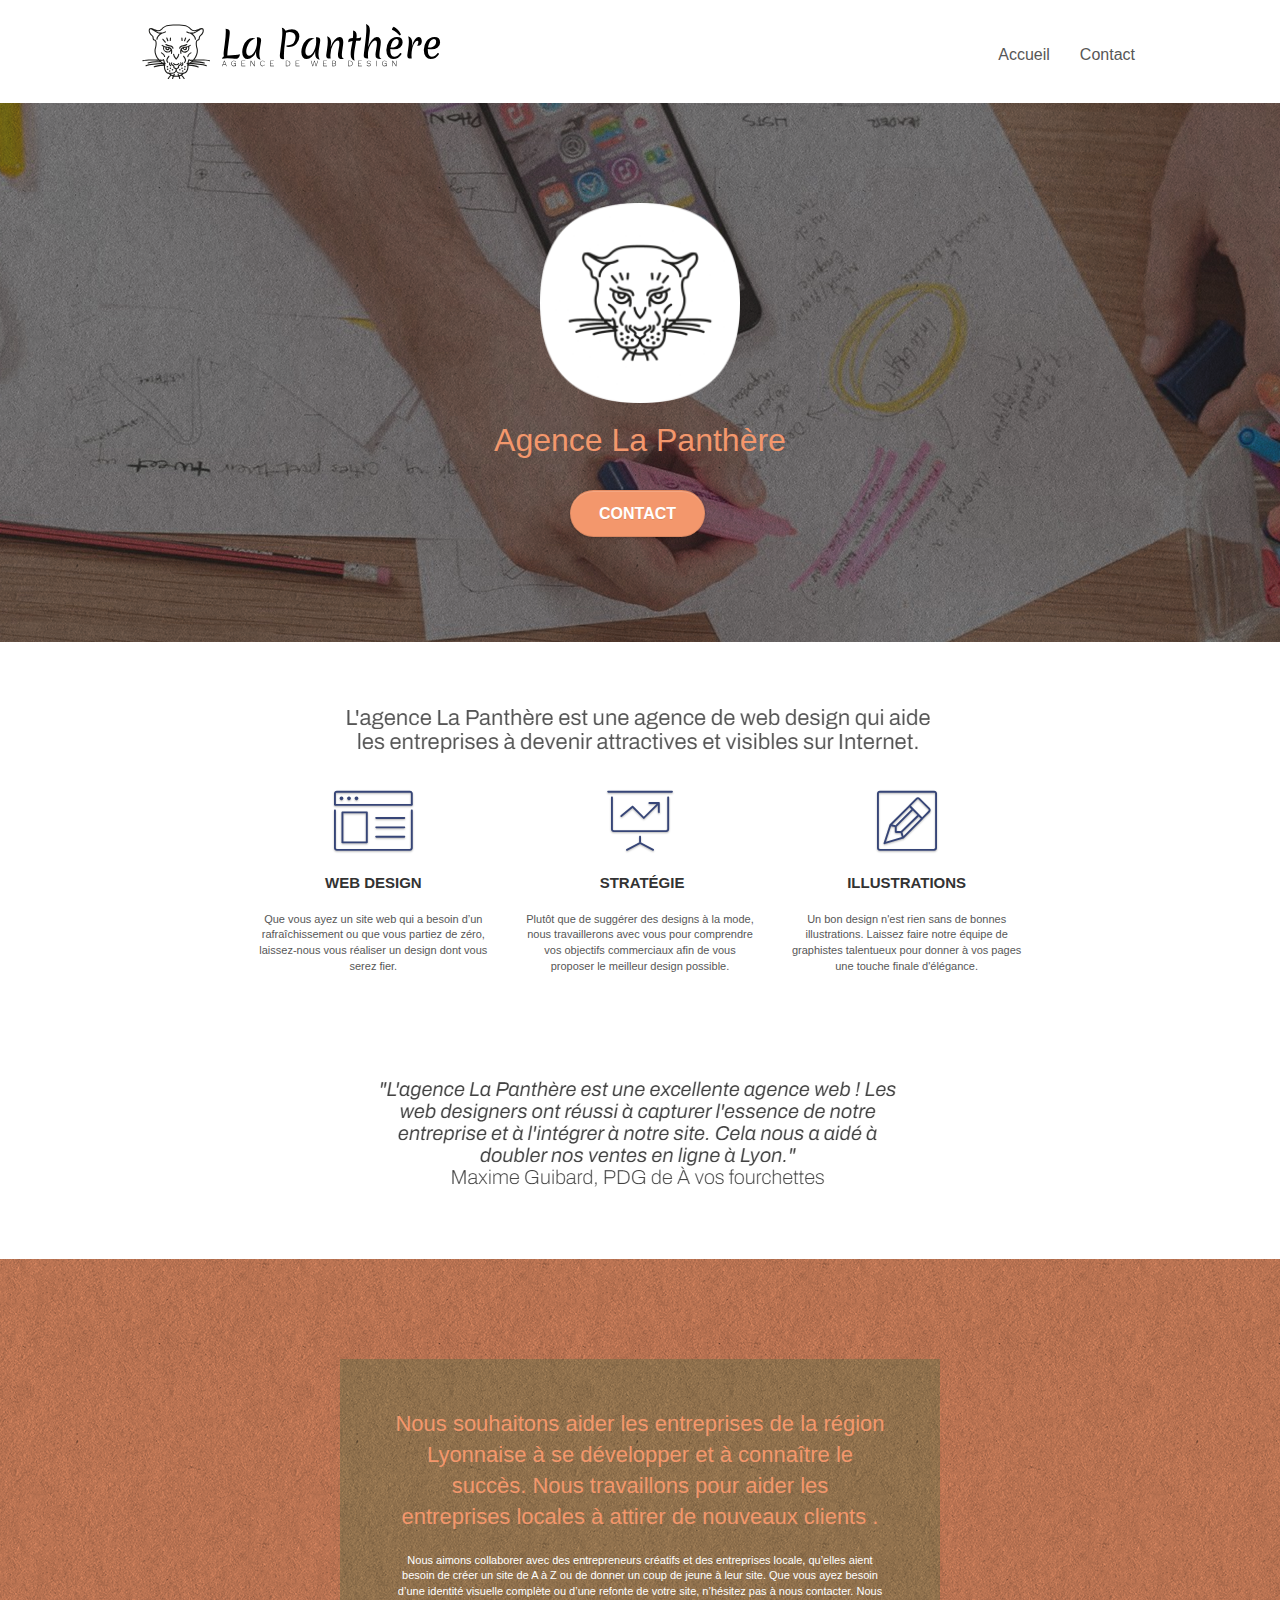
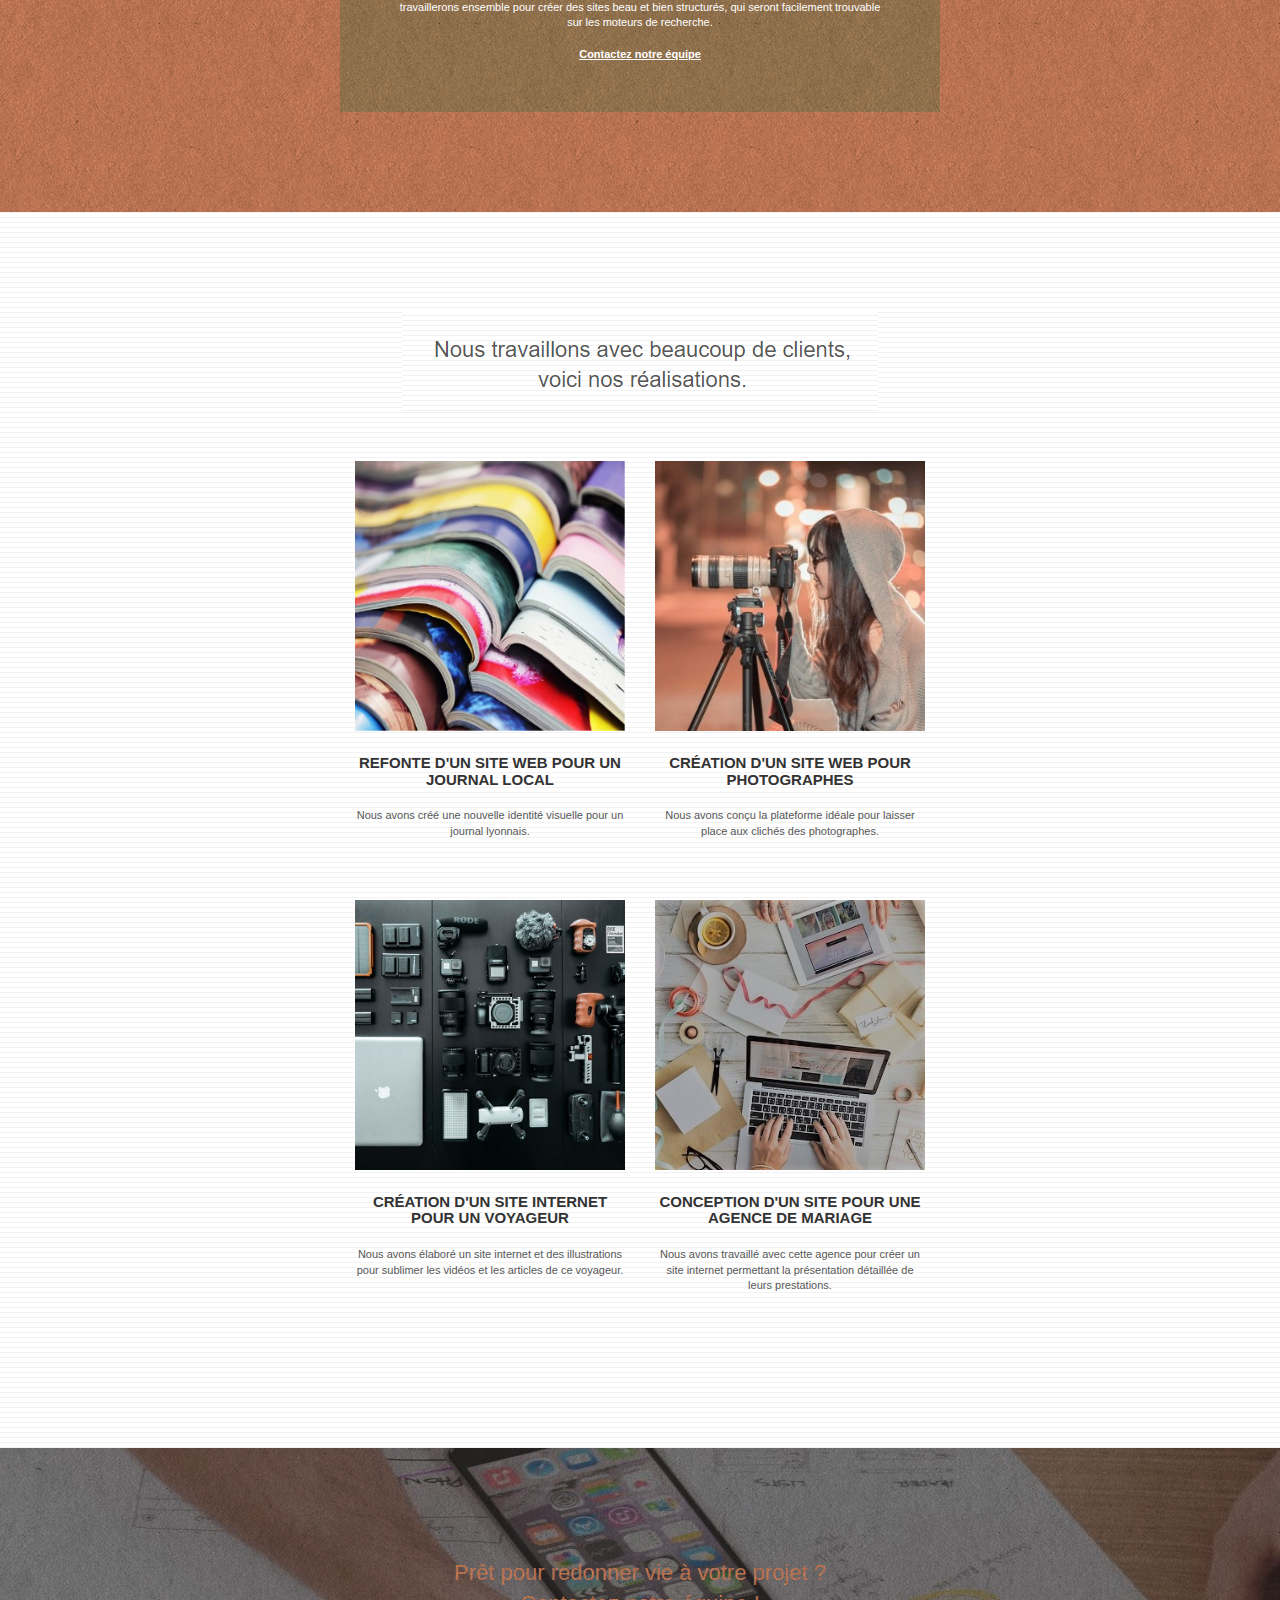
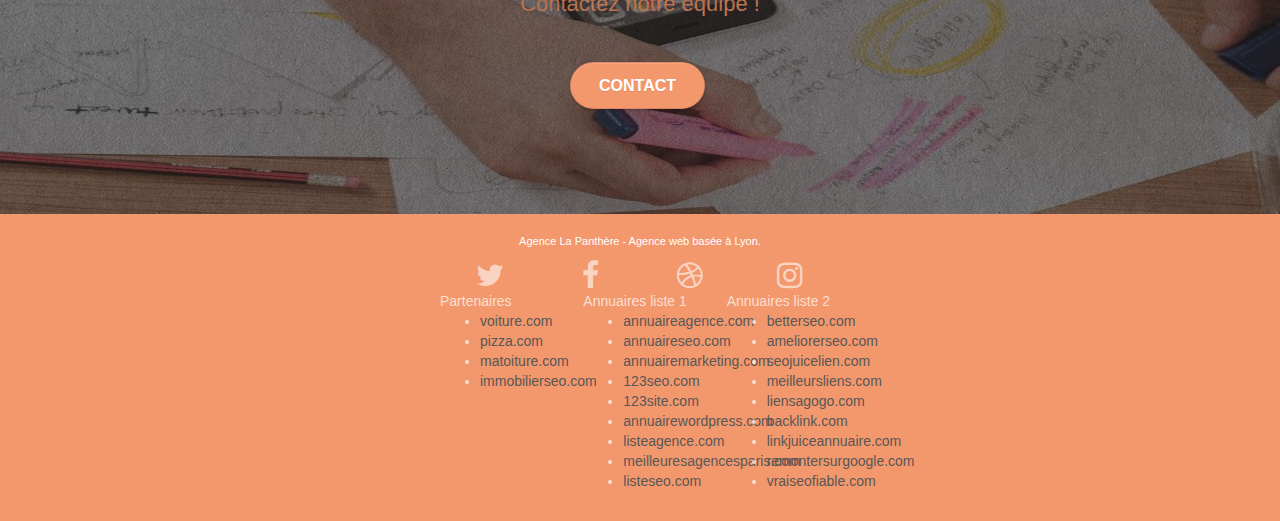
==== commit 31400900: "Optimization commit" ====
--- a/index.html
+++ b/index.html
@@ -1,27 +1,19 @@
 <!doctype html>
-<html lang="Default">
+<html lang="fr">
 
 <head>
 	<meta charset="utf-8">
-	<meta name="keywords"
-		content="seo, google, site web, site internet, agence design paris, agence design, agence design,agence design,agence design,agence design,agence design,agence design,agence design,agence design">
-	<meta name="description" content="">
+	<meta name="description"
+		content="L'agence de web design La Panthère, basé à Lyon, apporte une aide et de la visibilité aux entreprises locales. Découvrez nos dernières créations.">
 	<meta name="viewport" content="width=device-width, initial-scale=1.0, viewport-fit=cover">
 	<link rel="shortcut icon" type="image/png" href="favicon.jpg">
 
 	<link rel="stylesheet" type="text/css" href="./css/bootstrap.css">
-	<link rel="stylesheet" type="text/css" href="style.css">
-	<link rel="stylesheet" type="text/css" href="./css/font-awesome.css">
-	<link rel="stylesheet" type="text/css" href="./css/et-line.css">
-
-
-	<script src="./js/jquery-2.1.0.js"></script>
-	<script src="./js/bootstrap.js"></script>
-	<script src="./js/blocs.js"></script>
-	<script src="./js/jquery.touchSwipe.js" defer></script>
-	<script src="./js/gmaps.js"></script>
-
-	<title>.</title>
+	<link rel="stylesheet" type="text/css" href="style.min.css">
+	<link rel="stylesheet" type="text/css" href="./css/font-awesome.min.css">
+	<link rel="stylesheet" type="text/css" href="./css/et-line.min.css">
+
+	<title>Agence la Panthère - Agence de web design</title>
 
 
 	<!-- Analytics -->
@@ -39,14 +31,8 @@
 			<div class="container bloc-sm">
 				<nav class="navbar row">
 					<div class="navbar-header">
-						<div class="keywords" style="color:#cccccc;font-size:1px;">Agence web à paris, stratégie web,
-							web design, illustrations, design de site web, site web, web, internet, site internet, site
-						</div>
 						<a class="navbar-brand" href="index.html"><img src="img/agence-la-panthere-monochrome.svg"
-								alt="paris web design logo agence web meilleure agence" height="40" /></a>
-						<div class="keywords" style="color:#cccccc;font-size:1px;">Agence web à paris, stratégie web,
-							web design, illustrations, design de site web, site web, web, internet, site internet, site
-						</div>
+								alt="La Panthère agence de web design" width="300" height="55" /></a>
 						<button id="nav-toggle" type="button" class="ui-navbar-toggle navbar-toggle"
 							data-toggle="collapse" data-target=".navbar-1">
 							<span class="sr-only">Toggle navigation</span><span class="icon-bar"></span><span
@@ -61,7 +47,7 @@
 							<li>
 							</li>
 							<li>
-								<a href="page2.html">page2 &gt;</a>
+								<a href="contact.html">Contact</a>
 							</li>
 						</ul>
 					</div>
@@ -76,13 +62,13 @@
 			<div class="container bloc-lg">
 				<div class="row tight-width-whitespace">
 					<div class="col-sm-12">
-						<img src="img/logo.png" class="center-block image-resize-mode" width="100"
-							alt="Agence La Panthère, agence web paris, création logo paris" />
+						<img src="img/logo-195.png" class="center-block image-resize-mode" width="194" height="194"
+							alt="" />
 						<h1 class="text-center hero-bloc-text tc-white ">
 							Agence La Panthère
 						</h1>
 						<div class="text-center">
-							<a href="page2.html" class="btn btn-lg btn-clean btn-rd cta-hero btn-atomic-tangerine"
+							<a href="contact.html" class="btn btn-lg btn-clean btn-rd cta-hero btn-atomic-tangerine"
 								id="cta-hero">Contact</a>
 						</div>
 					</div>
@@ -96,7 +82,8 @@
 			<div class="container bloc-md">
 				<div class="row">
 					<div class="col-sm-12 text-center">
-						<img alt="agence web, agence web paris, web design paris, stratégie web" src="img/title.png" />
+						<img alt="L'agence La Panthère est une agence de web design qui aide les entreprises à devenir attractives et visibles sur Internet."
+							src="img/title.png" width="634" height="75" />
 					</div>
 				</div>
 				<div class="row voffset-lg med-width-whitespace">
@@ -131,7 +118,7 @@
 						<h3 class="mg-md text-center">
 							Illustrations
 						</h3>
-						<p class="text-center ">
+						<p class="text-center">
 							Un bon design n'est rien sans de bonnes illustrations. Laissez faire notre équipe de
 							graphistes talentueux pour donner à vos pages une touche finale d'élégance.
 						</p>
@@ -139,8 +126,8 @@
 				</div>
 				<div class="row voffset-lg voffset">
 					<div class="col-xs-12 col-md-8 col-md-offset-2 text-center">
-						<img alt="agence web, agence web paris, web design paris, stratégie web"
-							src="img/citation.png" />
+						<img alt='&ldquo;L&lsquo;agence La Panthère est une excellente agence web ! Les web designers ont réussi à capturer l&lsquo;essence de notre entreprise et à l&lsquo;intégrer à notre site. Cela nous a aidé à doubler nos ventes en lignes à Lyon.&ldquo;&NewLine;Maxime Guibard, PDG de &Agrave; vos fourchettes'
+							src="img/citation.png" width="567" height="145" />
 
 					</div>
 				</div>
@@ -165,7 +152,7 @@
 							ayez besoin d’une identité visuelle complète ou d’une refonte de votre site, n’hésitez pas à
 							nous contacter. Nous travaillerons ensemble pour créer des sites beau et bien structurés,
 							qui seront facilement trouvable sur les moteurs de recherche. <br><br><a
-								class="ltc-white bold-link" href="page2.html">Contactez notre équipe</a><br>
+								class="ltc-white bold-link" href="contact.html">Contactez notre équipe</a><br>
 						</p>
 					</div>
 				</div>
@@ -178,15 +165,15 @@
 			<div class="container bloc-lg">
 				<div class="row">
 					<div class="col-sm-12 text-center">
-						<img alt="agence web, agence web paris, web design paris, stratégie web" src="img/title2.png" />
+						<img alt="Nous travaillons avec beaucoup de clients,&NewLine;voici nos réalisations."
+							src="img/title2.png" width="476" height="99" />
 					</div>
 				</div>
 				<div class="row tight-width-whitespace portfolio-row">
 					<div class="col-sm-6">
 						<a href="#" data-lightbox="img/1.jpg" data-gallery-id="gallery-1"
 							data-caption="Refonte d'un site web pour un journal local" data-frame="snapshot-lb"><img
-								src="img/1.jpg"
-								alt="paris web design logo agence web meilleure agence et refonte site web journal"
+								src="img/1-336.jpg" width="336" height="336" alt="Présentation de magazines."
 								class="img-responsive portfolio-thumb" /></a>
 						<h3 class="mg-md text-center">
 							Refonte d'un site web pour un journal local
@@ -198,8 +185,8 @@
 					<div class="col-sm-6">
 						<a href="#" data-lightbox="img/2.jpg" data-gallery-id="gallery-1"
 							data-caption="Création d'un site web pour photographes" data-frame="snapshot-lb"><img
-								src="img/2.jpg" class="img-responsive portfolio-thumb"
-								alt="paris web design logo agence web meilleure agence, Création d'un site web pour photographes" /></a>
+								src="img/2-336.jpg" class="img-responsive portfolio-thumb"
+								alt="Présentation d'une photographe." width="336" height="336" /></a>
 						<h3 class="mg-md text-center">
 							Création d'un site web pour photographes
 						</h3>
@@ -213,7 +200,7 @@
 						<a href="#" data-lightbox="img/3.bmp" data-gallery-id="gallery-1"
 							data-caption="Création d'un site internet pour un voyageur" data-frame="snapshot-lb"><img
 								src="img/3.bmp" class="img-responsive portfolio-thumb"
-								alt="paris web design logo agence web meilleure agence, Création d'un site web pour voyageur" /></a>
+								alt="Présentation d'appareils électroniques." width="320" height="320" /></a>
 						<h3 class="mg-md text-center">
 							Création d'un site internet pour un voyageur
 						</h3>
@@ -226,7 +213,7 @@
 						<a href="#" data-lightbox="img/4.bmp" data-gallery-id="gallery-1"
 							data-caption="Conception d'un site pour une agence de mariage" data-frame="snapshot-lb"><img
 								src="img/4.bmp" class="img-responsive portfolio-thumb"
-								alt="paris web design logo agence web meilleure agence, Création d'un site web pour agence de mariage" /></a>
+								alt="Présentation d'une table de travail." width="320" height="320" /></a>
 						<h3 class="mg-md text-center">
 							Conception d'un site pour une agence de mariage
 						</h3>
@@ -248,7 +235,7 @@
 						Prêt pour redonner vie à votre projet ?<br>Contactez notre équipe !
 					</h2>
 					<div class="col-sm-12 text-center">
-						<a href="page2.html"
+						<a href="contact.html"
 							class="btn btn-atomic-tangerine btn-clean btn-rd btn-lg cta-hero">Contact</a>
 					</div>
 				</div>
@@ -267,80 +254,80 @@
 						<div class="row row-no-gutters social">
 							<div class="col-sm-3">
 								<div class="text-center">
-									<a class="social" href="index.html"><span class="fa fa-twitter icon-md"></span></a>
+									<a class="social" href="index.html" aria-label="twitter icon"><span
+											class="fa fa-twitter icon-md"></span></a>
 								</div>
 							</div>
 							<div class="col-sm-3">
 								<div class="text-center">
-									<a class="social" href="index.html"><span class="fa fa-facebook icon-md"></span></a>
+									<a class="social" href="index.html" aria-label="facebook icon"><span
+											class="fa fa-facebook icon-md"></span></a>
 								</div>
 							</div>
 							<div class="col-sm-3">
 								<div class="text-center">
-									<a class="social" href="index.html"><span class="fa fa-dribbble icon-md"></span></a>
+									<a class="social" href="index.html" aria-label="dribble icon"><span
+											class="fa fa-dribbble icon-md"></span></a>
 								</div>
 							</div>
 							<div class="col-sm-3">
 								<div class="text-center">
-									<a class="social" href="index.html"><span
+									<a class="social" href="index.html" aria-label="instagram icon"><span
 											class="fa fa-instagram icon-md"></span></a>
 								</div>
 							</div>
-							<div class="keywords" style="color:#F3976C;">Agence web à paris, stratégie web, web design,
-								illustrations, design de site web, site web, web, internet, site internet, site</div>
-						</div>
-						<div class="row">
-							<div class="col-sm-4">
-								Partenaires
-								<ul>
-									<li><a href="voiture.com">voiture.com</a></li>
-									<li><a href="pizza.com">pizza.com</a></li>
-									<li><a href="matoiture.com">matoiture.com</a></li>
-									<li><a href="immobilierseo.com">immobilierseo.com</a></li>
-								</ul>
-							</div>
-							<div class="col-sm-4">
-								Annuaires liste 1
-								<ul>
-									<li><a href="annuaireagence.com">annuaireagence.com</a></li>
-									<li><a href="annuaireseo.com">annuaireseo.com</a></li>
-									<li><a href="annuairemarketing.com">annuairemarketing.com</a></li>
-									<li><a href="123seoture.com">123seo.com</a></li>
-									<li><a href="123site.com">123site.com</a></li>
-									<li><a href="annuairewordpress.com">annuairewordpress.com</a></li>
-									<li><a href="listeagence.com">listeagence.com</a></li>
-									<li><a href="meilleuresagencesparis.com">meilleuresagencesparis.com</a></li>
-									<li><a href="listeseo.com">listeseo.com</a></li>
-								</ul>
-							</div>
-							<div class="col-sm-4">
-								Annuaires liste 2
-								<ul>
-									<li><a href="betterseo.com">betterseo.com</a></li>
-									<li><a href="ameliorerseo.com">ameliorerseo.com</a></li>
-									<li><a href="seojuicelien.com">seojuicelien.com</a></li>
-									<li><a href="meilleursliens.com">meilleursliens.com</a></li>
-									<li><a href="liensagogo.com">liensagogo.com</a></li>
-									<li><a href="backlink.com">backlink.com</a></li>
-									<li><a href="linkjuiceannuaire.com">linkjuiceannuaire.com</a></li>
-									<li><a href="remontersurgoogle.com">remontersurgoogle.com</a></li>
-									<li><a href="vraiseofiable.com">vraiseofiable.com</a></li>
-								</ul>
-							</div>
-						</div>
-					</div>
-				</div>
-			</div>
-		</div>
-		<!-- Footer - bloc-8 END -->
-
+							<div class="row">
+								<div class="col-sm-4">
+									Partenaires
+									<ul>
+										<li><a href="voiture.com">voiture.com</a></li>
+										<li><a href="pizza.com">pizza.com</a></li>
+										<li><a href="matoiture.com">matoiture.com</a></li>
+										<li><a href="immobilierseo.com">immobilierseo.com</a></li>
+									</ul>
+								</div>
+								<div class="col-sm-4">
+									Annuaires liste 1
+									<ul>
+										<li><a href="annuaireagence.com">annuaireagence.com</a></li>
+										<li><a href="annuaireseo.com">annuaireseo.com</a></li>
+										<li><a href="annuairemarketing.com">annuairemarketing.com</a></li>
+										<li><a href="123seoture.com">123seo.com</a></li>
+										<li><a href="123site.com">123site.com</a></li>
+										<li><a href="annuairewordpress.com">annuairewordpress.com</a></li>
+										<li><a href="listeagence.com">listeagence.com</a></li>
+										<li><a href="meilleuresagencesparis.com">meilleuresagencesparis.com</a></li>
+										<li><a href="listeseo.com">listeseo.com</a></li>
+									</ul>
+								</div>
+								<div class="col-sm-4">
+									Annuaires liste 2
+									<ul>
+										<li><a href="betterseo.com">betterseo.com</a></li>
+										<li><a href="ameliorerseo.com">ameliorerseo.com</a></li>
+										<li><a href="seojuicelien.com">seojuicelien.com</a></li>
+										<li><a href="meilleursliens.com">meilleursliens.com</a></li>
+										<li><a href="liensagogo.com">liensagogo.com</a></li>
+										<li><a href="backlink.com">backlink.com</a></li>
+										<li><a href="linkjuiceannuaire.com">linkjuiceannuaire.com</a></li>
+										<li><a href="remontersurgoogle.com">remontersurgoogle.com</a></li>
+										<li><a href="vraiseofiable.com">vraiseofiable.com</a></li>
+									</ul>
+								</div>
+							</div>
+						</div>
+					</div>
+				</div>
+			</div>
+			<!-- Footer - bloc-8 END -->
+		</div>
 	</div>
 	<!-- Principal conteneur END -->
-
-
+	<script src="./js/jquery-2.1.0.js"></script>
+	<script src="./js/bootstrap.min.js"></script>
+	<script src="./js/blocs.min.js"></script>
+	<script src="./js/jquery.touchSwipe.js" defer></script>
+	<script src="./js/gmaps.min.js"></script>
 </body>
 
-</html>
-
-
-<!--  h3<-h2  Link texts <a> and <i>  Robot.txt  css minifier   Contrasts    spammy links and footer    descriptive page titles for index and page 2  scrollTop button on page2  input ids with labels on page2!?-->+</html>--- a/style.min.css
+++ b/style.min.css
@@ -0,0 +1 @@
+body{margin:0;padding:0;background:#FFF;overflow-x:hidden;-webkit-font-smoothing:antialiased;-moz-osx-font-smoothing:grayscale}a,button{transition:all .3s ease-in-out;outline:none!important}a:hover{text-decoration:none;cursor:pointer}#page-loading-blocs-notifaction{position:fixed;top:0;bottom:0;width:100%;z-index:100000;background:#FFF url(img/pageload-spinner.gif) no-repeat center center}.bloc{width:100%;clear:both;background:50% 50% no-repeat;padding:0 50px;-webkit-background-size:cover;-moz-background-size:cover;-o-background-size:cover;background-size:cover;position:relative}.bloc .container{padding-left:0;padding-right:0}.bloc-lg{padding:100px 50px}.bloc-md{padding:50px}.bloc-sm{padding:20px 50px}.bg-center,.bg-l-edge,.bg-r-edge,.bg-t-edge,.bg-b-edge,.bg-tl-edge,.bg-bl-edge,.bg-tr-edge,.bg-br-edge,.bg-repeat{-webkit-background-size:auto!important;-moz-background-size:auto!important;-o-background-size:auto!important;background-size:auto!important}.bg-repeat{background:repeat}.bg-t-edge{background:top no-repeat}.bloc-bg-texture::before{content:"";background-size:2px 2px;position:absolute;top:0;bottom:0;left:0;right:0}.texture-paper::before{background:url(img/texture-paper.png);background-size:280px 280px}.b-parallax{background-attachment:fixed}.d-bloc{color:rgba(255,255,255,.7)}.d-bloc button:hover{color:rgba(255,255,255,.9)}.d-bloc .icon-round,.d-bloc .icon-square,.d-bloc .icon-rounded,.d-bloc .icon-semi-rounded-a,.d-bloc .icon-semi-rounded-b{border-color:rgba(255,255,255,.9)}.d-bloc .divider-h span{border-color:rgba(255,255,255,.2)}.d-bloc .a-btn,.d-bloc .navbar a,.d-bloc .navbar-brand,.d-bloc a .icon-sm,.d-bloc a .icon-md,.d-bloc a .icon-lg,.d-bloc a .icon-xl,.d-bloc h1 a,.d-bloc h2 a,.d-bloc h3 a,.d-bloc h4 a,.d-bloc h5 a,.d-bloc h6 a,.d-bloc p a{color:rgba(255,255,255,.6)}.d-bloc .a-btn:hover,.d-bloc .navbar a:hover,.d-bloc .navbar-brand:hover,.d-bloc a:hover .icon-sm,.d-bloc a:hover .icon-md,.d-bloc a:hover .icon-lg,.d-bloc a:hover .icon-xl,.d-bloc h1 a:hover,.d-bloc h2 a:hover,.d-bloc h3 a:hover,.d-bloc h4 a:hover,.d-bloc h5 a:hover,.d-bloc h6 a:hover,.d-bloc p a:hover{color:rgba(255,255,255,1)}.d-bloc .navbar-toggle .icon-bar{background:rgba(255,255,255,1)}.d-bloc .btn-wire,.d-bloc .btn-wire:hover{color:rgba(255,255,255,1);border-color:rgba(255,255,255,1)}.d-bloc .panel{color:rgba(0,0,0,.5)}.d-bloc .panel button:hover{color:rgba(0,0,0,.7)}.d-bloc .panel icon{border-color:rgba(0,0,0,.7)}.d-bloc .panel .divider-h span{border-color:rgba(0,0,0,.1)}.d-bloc .panel .a-btn{color:rgba(0,0,0,.6)}.d-bloc .panel .a-btn:hover{color:rgba(0,0,0,1)}.d-bloc .panel .btn-wire,.d-bloc .panel .btn-wire:hover{color:rgba(0,0,0,.7);border-color:rgba(0,0,0,.3)}.d-bloc .panel,.l-bloc{color:rgba(0,0,0,.5)}.d-bloc .panel button:hover,.l-bloc button:hover{color:rgba(0,0,0,.7)}.l-bloc .icon-round,.l-bloc .icon-square,.l-bloc .icon-rounded,.l-bloc .icon-semi-rounded-a,.l-bloc .icon-semi-rounded-b{border-color:rgba(0,0,0,.7)}.d-bloc .panel .divider-h span,.l-bloc .divider-h span{border-color:rgba(0,0,0,.1)}.d-bloc .panel .a-btn,.l-bloc .a-btn,.l-bloc .navbar a,.l-bloc .navbar-brand,.l-bloc a .icon-sm,.l-bloc a .icon-md,.l-bloc a .icon-lg,.l-bloc a .icon-xl,.l-bloc h1 a,.l-bloc h2 a,.l-bloc h3 a,.l-bloc h4 a,.l-bloc h5 a,.l-bloc h6 a,.l-bloc p a{color:rgba(0,0,0,.6)}.d-bloc .panel .a-btn:hover,.l-bloc .a-btn:hover,.l-bloc .navbar a:hover,.l-bloc .navbar-brand:hover,.l-bloc a:hover .icon-sm,.l-bloc a:hover .icon-md,.l-bloc a:hover .icon-lg,.l-bloc a:hover .icon-xl,.l-bloc h1 a:hover,.l-bloc h2 a:hover,.l-bloc h3 a:hover,.l-bloc h4 a:hover,.l-bloc h5 a:hover,.l-bloc h6 a:hover,.l-bloc p a:hover{color:rgba(0,0,0,1)}.l-bloc .navbar-toggle .icon-bar{color:rgba(0,0,0,.6)}.d-bloc .panel .btn-wire,.d-bloc .panel .btn-wire:hover,.l-bloc .btn-wire,.l-bloc .btn-wire:hover{color:rgba(0,0,0,.7);border-color:rgba(0,0,0,.3)}.voffset{margin-top:30px}.voffset-lg{margin-top:80px}.row-no-gutters{margin-right:0;margin-left:0}.row.row-no-gutters>[class^="col-"],.row.row-no-gutters>[class*=" col-"]{padding-right:0;padding-left:0}#bloc-1-hero h1{font-size:32px}#bloc-5-cta{background-image:url(img/agence-la-panthere-1115.jpg);background-size:1897.75px 456px}.navbar{margin-bottom:0;z-index:1}.navbar-brand{height:auto;padding:3px 15px;font-size:25px;font-weight:400;font-weight:600;line-height:44px}.navbar-brand img{max-height:200px;margin:0 5px 0 0;display:inline}.navbar-brand img[src$=svg]{min-width:100px}.nav-center .navbar-brand img{margin:0}.navbar .nav{padding-top:2px;margin-right:-16px;float:right;z-index:1}.nav>li{float:left;margin-top:4px;font-size:16px}.navbar-nav .open .dropdown-menu>li>a{text-align:inherit}.nav>li a:hover,.nav>li a:focus{background:transparent}.navbar-toggle{margin:10px 10px 0 0;border:0}.navbar-toggle:hover{background:transparent!important}.navbar-toggle .icon-bar{background-color:rgba(0,0,0,.5);width:26px}.nav-invert .navbar .nav{float:left}.nav-invert .navbar-header,.nav-invert .navbar-brand{float:right;position:relative;z-index:2}@media (min-width:768px){.site-navigation{position:absolute;top:50%;right:20px;transform:translate(0,-50%);-webkit-transform:translateY(-50%)}.nav>li .dropdown-menu a,.nav>li .dropdown-menu a:hover{color:#484848}.nav-invert .site-navigation{left:0;right:0}.nav-center{text-align:center}.nav-center .navbar-header{width:100%}.nav-center .navbar-header,.nav-center .navbar-brand,.nav-center .nav>li{float:none;display:inline-block}.nav-center .site-navigation{position:relative;width:100%;right:0;margin-right:0;margin-top:20px}.nav-center.mini-nav .navbar-toggle{float:none;margin:10px auto 0}}.nav>li>.dropdown a{background:none!important;display:block;padding:14px 15px}nav .caret{margin:0 5px}.dropdown-menu .dropdown-menu{top:-8px;left:100%}.dropdown-menu .dropmenu-flow-right{top:100%;left:0;margin-left:-1px;border-top-left-radius:0;border-top-right-radius:0}.dropdown-menu .dropdown span{border:4px solid #000;border-top-color:transparent;border-right-color:transparent;border-bottom-color:transparent;margin:6px -5px 0 0!important;float:right}.mg-md{margin-top:10px;margin-bottom:20px}.mg-lg{margin-top:10px;margin-bottom:40px}.btn{margin:0 5px 5px 0}.btn.pull-right{margin:0 0 5px 5px}.btn-d,.btn-d:hover,.btn-d:focus{color:#FFF;background:rgba(0,0,0,.3)}button{outline:none!important}.btn-rd{border-radius:40px}.btn-clean{border:1px solid rgba(0,0,0,.08);border-bottom-color:rgba(0,0,0,.1);text-shadow:0 1px 0 rgba(0,0,1,.1);box-shadow:0 1px 3px rgba(0,0,1,.25),inset 0 1px 0 0 rgba(255,255,255,.15)}.icon-md{font-size:30px!important}.icon-lg{font-size:60px!important}.sm-shadow{text-shadow:0 1px 2px rgba(0,0,0,.3)}.panel-sq,.panel-sq .panel-heading,.panel-sq .panel-footer{border-radius:0}.panel-rd{border-radius:30px}.panel-rd .panel-heading{border-radius:29px 29px 0 0}.panel-rd .panel-footer{border-radius:0 0 29px 29px}.form-control{border-color:rgba(0,0,0,.1);box-shadow:none}.scrollToTop{width:40px;height:40px;position:fixed;bottom:20px;right:20px;opacity:0;z-index:500;transition:all .3s ease-in-out}.scrollToTop span{margin-top:6px}.showScrollTop{font-size:14px;opacity:1}a[data-lightbox]{position:relative;display:block;text-align:center}a[data-lightbox]:hover::before{content:"+";font-family:"HelveticaNeue-Light","Helvetica Neue Light","Helvetica Neue",Helvetica,Arial;font-size:32px;width:50px;height:50px;margin-left:-25px;border-radius:50%;background:rgba(0,0,0,.6);color:#FFF;font-weight:100;z-index:1;position:absolute;top:50%;transform:translateY(-50%);-webkit-transform:translateY(-50%)}a[data-lightbox]:hover img{opacity:.6;-webkit-animation-fill-mode:none;animation-fill-mode:none}#lightbox-modal{display:flex;align-items:center}#lightbox-modal .modal-dialog{width:90%;max-width:900px;margin:0 auto 0}#lightbox-modal .modal-dialog img{max-height:70vh;max-width:70vh;margin:0 auto}.lightbox-caption{padding:20px;color:#FFF;background:rgba(0,0,0,.5);position:absolute;left:15px;right:15px;bottom:5px}.close-lightbox{color:#FFF;font-size:30px;position:absolute;top:20px;right:20px;z-index:20;background:rgba(0,0,0,.5);border:none;line-height:30px;padding:0 9px 5px;opacity:.3}.close-lightbox:hover,.next-lightbox:hover,.prev-lightbox:hover{opacity:1;color:#FFF}.next-lightbox,.prev-lightbox{font-size:20px;color:rgba(255,255,255,.9);background:rgba(0,0,0,.5);transition:all .2s ease-in-out;position:absolute;top:45%;z-index:1;opacity:.4}.next-lightbox{padding:6px 8px 1px 13px;right:25px}.prev-lightbox{padding:6px 13px 1px 10px;left:25px}.snapshot-lb .modal-body{padding-bottom:45px}.snapshot-lb .lightbox-caption{padding:0;color:rgba(0,0,0,.5);background:none}h1,h2,h3,h4,h5,h6,p,label,.btn,a{font-family:"helvetica";font-weight:400;color:#575757!important}.container{max-width:1000px}.hero-bloc-text{font-size:38px}.hero-bloc-text-sub{font-size:36px}.statement-bloc-text{line-height:26px;font-style:italic;font-size:20px;text-align:center;font-weight:lighter;max-width:520px;margin:auto auto auto auto}p{font-size:11px}.tight-width-whitespace{max-width:600px;margin:auto auto auto auto}.h1{font-size:20px;font-family:"Open Sans"}.cta-hero{margin-top:22px;color:#FFFFFF!important;text-transform:uppercase;padding:12px 28px 12px 28px;font-size:16px;font-weight:700}.social{max-width:400px;margin:auto auto auto auto}h2{font-size:22px;line-height:1.4em}h3{font-size:15px;text-transform:uppercase;font-weight:700;color:#333333!important}.med-width-whitespace{max-width:800px;margin:auto auto auto auto;box-shadow:0 0 0 #000}h1{color:#333333!important}h4{color:#333333!important}.icons{margin-bottom:14px;margin-top:24px}.white{color:#FFFFFF!important}.portfolio-thumb{margin-bottom:24px}.portfolio-row{margin-bottom:44px;margin-top:50px}.avatar{box-shadow:0 4px 9px rgba(0,0,0,.3)}.black-background{background-color:rgba(165,147,99,.7);padding:40px 40px 40px 40px}.bold-link{font-weight:900;text-decoration:underline!important}.bgc-white{background-color:#FFF}.bgc-dark-slate-blue{background-color:#364577}.bgc-atomic-tangerine{background-color:#F3976C}.tc-white{color:#F3976C!important}.btn-atomic-tangerine{background:#F3976C;color:#FFFFFF!important}.btn-atomic-tangerine:hover{background:#c27956!important;color:#FFFFFF!important}.ltc-white{color:#FFFFFF!important}.ltc-white:hover{color:#cccccc!important}.ltc-atomic-tangerine{color:#F3976C!important}.ltc-atomic-tangerine:hover{color:#c27956!important}.icon-dark-slate-blue{color:#364577!important;border-color:#364577!important}.bg-dots-bg{background-image:url(img/dots-bg.png)}.bg-lines-h2-bg{background-image:url(img/lines-h2-bg.png)}.bg-banniere{background-image:url(img/agence-la-panthere-1693.jpg)}.bg-presentation{background-image:url(img/image-de-presentation-1228.jpg)}@media (max-width:1024px){.bloc{padding-left:20px;padding-right:20px}.bloc.full-width-bloc,.bloc-tile-2.full-width-bloc .container,.bloc-tile-3.full-width-bloc .container,.bloc-tile-4.full-width-bloc .container{padding-left:0;padding-right:0}}@media (max-width:992px) and (min-width:768px){.navbar .nav{max-width:80%}.nav-center.navbar .nav{max-width:100%}}@media only screen and (min-width:768px) and (max-width:1024px) and (orientation:landscape){.b-parallax{background-attachment:scroll}}@media only screen and (min-width:1024px) and (max-width:1366px) and (-webkit-min-device-pixel-ratio:1.5){.b-parallax{background-attachment:scroll}}@media (max-width:991px){.container{width:100%}.b-parallax{background-attachment:scroll}.page-container,#hero-bloc{overflow-x:hidden;position:relative}.bloc-group,.bloc-group .bloc{display:block;width:100%}.bloc-fill-screen .fill-bloc-top-edge,.bloc-fill-screen .fill-bloc-bottom-edge{padding:0 20px}}@media (max-width:767px){.page-container{overflow-x:hidden;position:relative}h1,h2,h3,h4,h5,h6,p,#disqus_thread{padding-left:10px!important;padding-right:10px!important}.b-parallax{background-attachment:scroll}.navbar .nav{padding-top:0;border-top:1px solid rgba(0,0,0,.2);float:none!important}.navbar.row{margin-left:0;margin-right:0}.site-navigation{position:inherit;transform:none;-webkit-transform:none;-ms-transform:none}.nav>li{margin-top:0;border-bottom:1px solid rgba(0,0,0,.1);background:rgba(0,0,0,.05);text-align:left;padding-left:15px;width:100%}.nav>li:hover{background:rgba(0,0,0,.08)}.dropdown .dropdown a .caret{float:none;margin:5px 0 0 10px!important;border:4px solid #000;border-bottom-color:transparent;border-right-color:transparent;border-left-color:transparent}#hero-bloc .navbar .nav{background:rgba(0,0,0,.8)}#hero-bloc .navbar .nav a{color:rgba(255,255,255,.6)}.hero{padding:50px 0}.hero-nav{left:-1px;right:-1px}.navbar-collapse{padding:0;overflow-x:hidden;-webkit-box-shadow:none;box-shadow:none}.navbar-brand img{max-height:40px;width:auto}.nav-invert .navbar-header{float:none;width:100%}.nav-invert .navbar-toggle{float:left;margin-left:10px}.bloc{padding-left:0;padding-right:0}.bloc-xxl,.bloc-xl,.bloc-lg{padding:40px 0}.bloc-sm,.bloc-md{padding-left:0;padding-right:0}.bloc-tile-2 .container,.bloc-tile-3 .container,.bloc-tile-4 .container,.bloc-fill-screen .fill-bloc-top-edge,.bloc-fill-screen .fill-bloc-bottom-edge{padding-left:0;padding-right:0}.a-block{padding:0 10px}.btn-dwn{display:none}.voffset{margin-top:5px}.voffset-md{margin-top:20px}.voffset-lg{margin-top:30px}form{padding:5px}.close-lightbox{display:inline-block}.blocsapp-device-iphone5{background-size:216px 425px;padding-top:60px;width:216px;height:425px}.blocsapp-device-iphone5 img{width:180px;height:320px}}@media (max-width:400px){.bloc{padding-left:0;padding-right:0}}@media (max-width:767px){.bloc-mob-center-text{text-align:center}}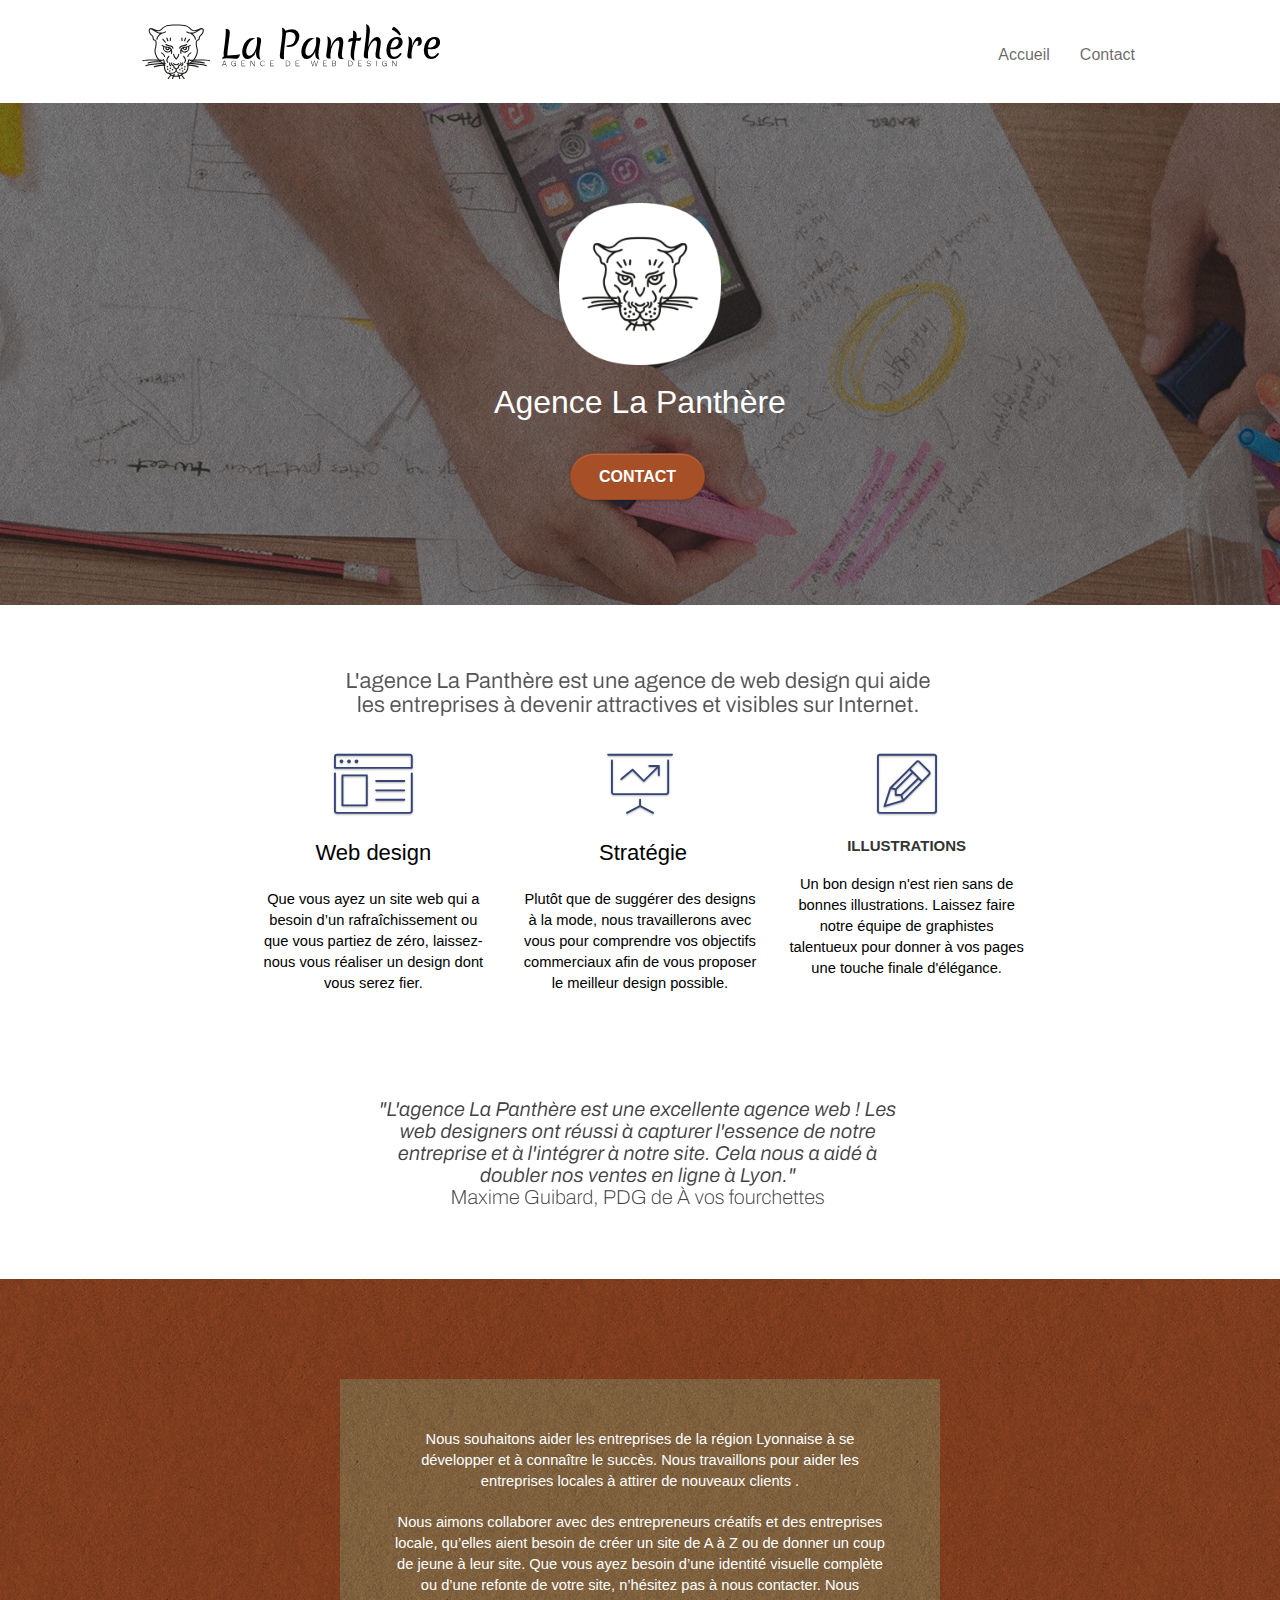
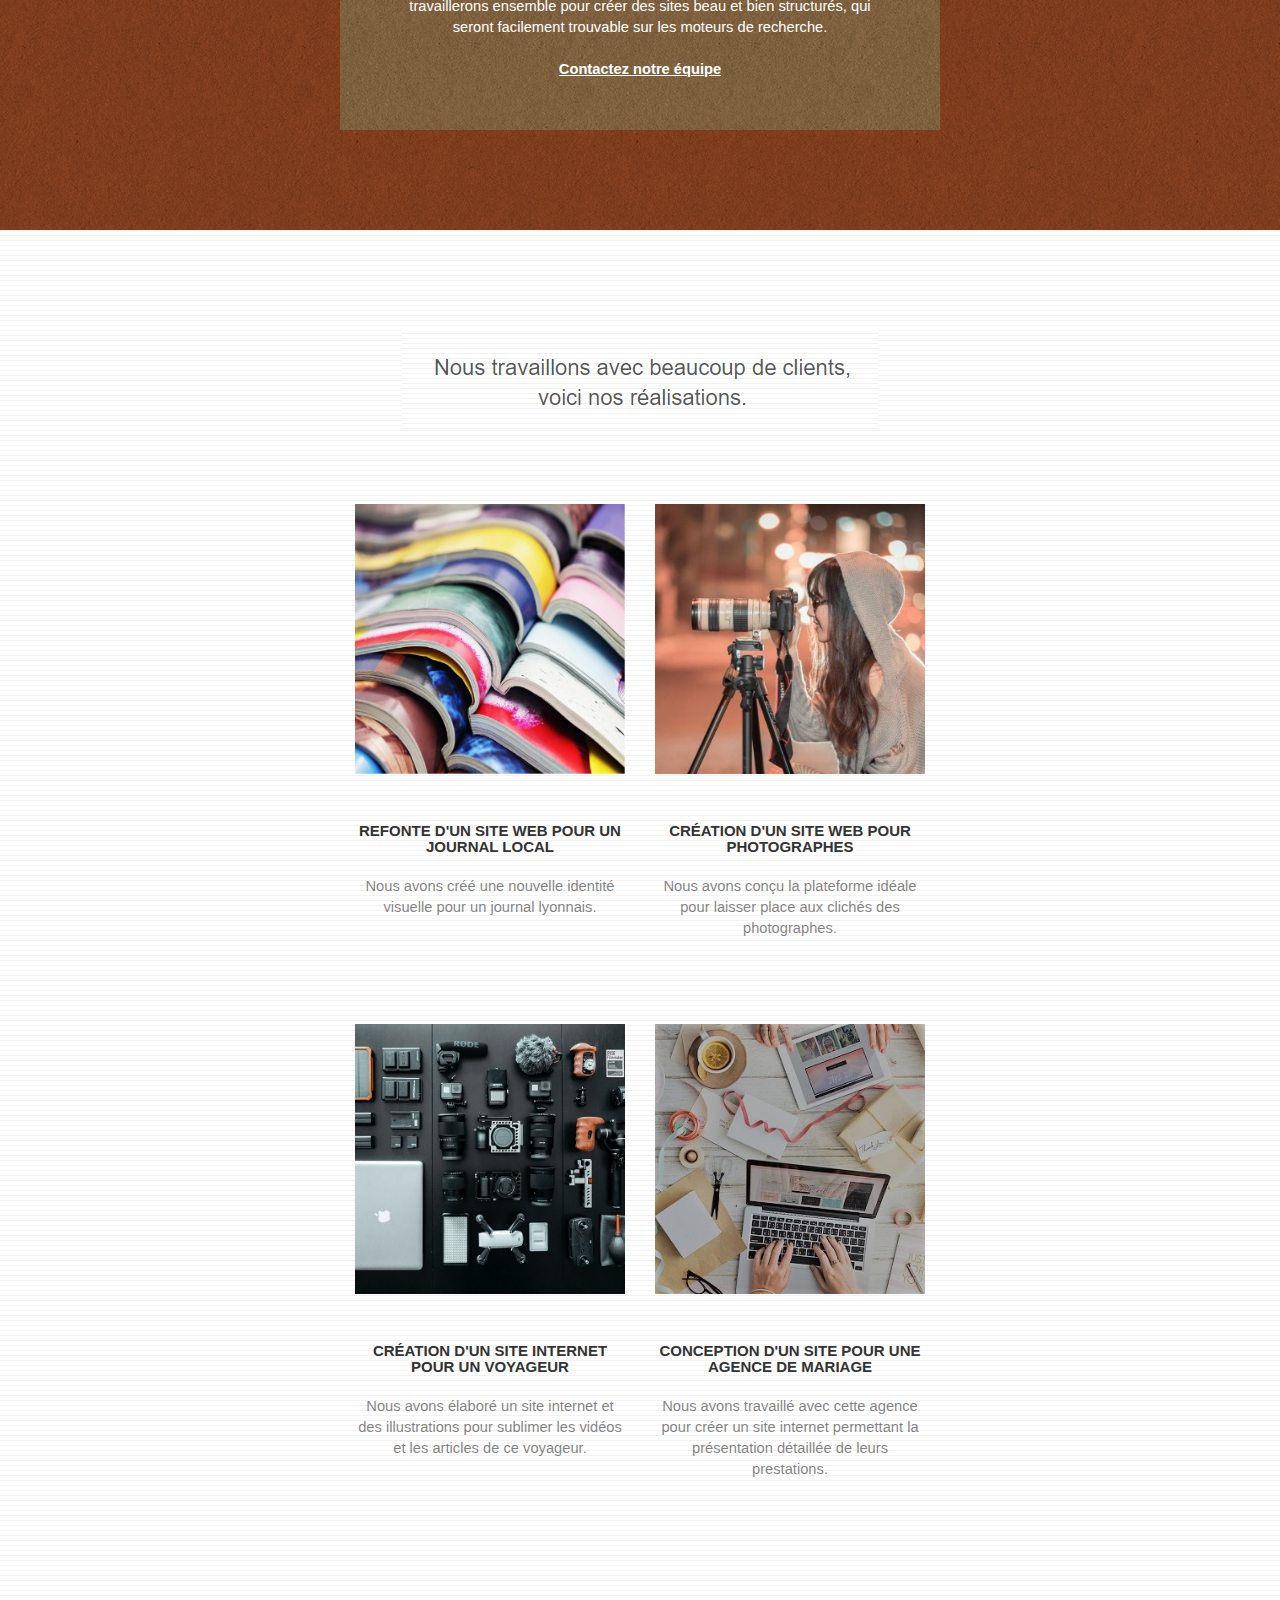
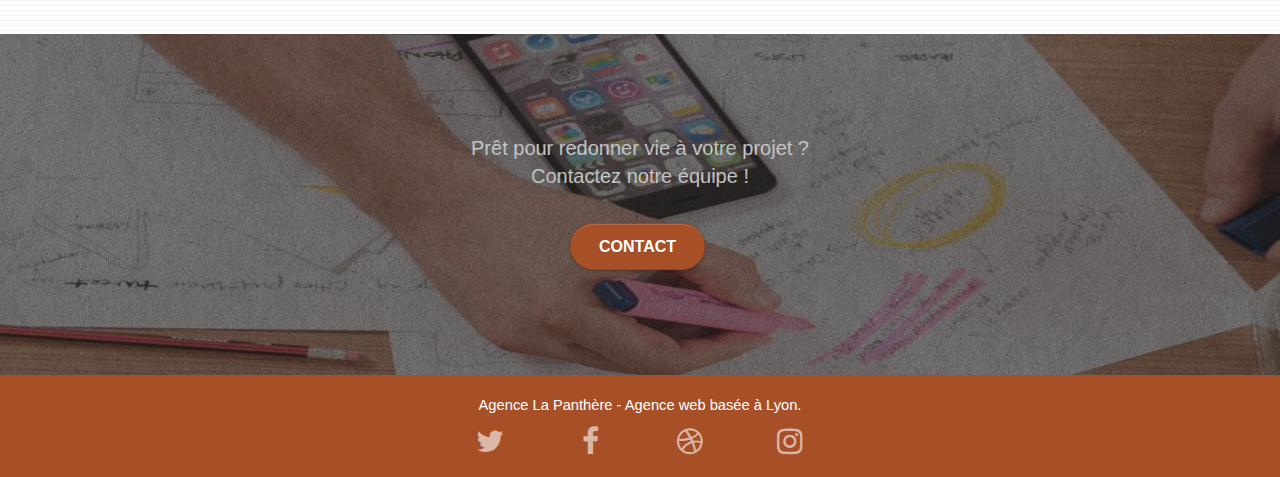
==== commit 963ac495: "Second optimization commit" ====
--- a/index.html
+++ b/index.html
@@ -6,7 +6,7 @@
 	<meta name="description"
 		content="L'agence de web design La Panthère, basé à Lyon, apporte une aide et de la visibilité aux entreprises locales. Découvrez nos dernières créations.">
 	<meta name="viewport" content="width=device-width, initial-scale=1.0, viewport-fit=cover">
-	<link rel="shortcut icon" type="image/png" href="favicon.jpg">
+	<link rel="icon" type="image/png" href="favicon.jpg">
 
 	<link rel="stylesheet" type="text/css" href="./css/bootstrap.css">
 	<link rel="stylesheet" type="text/css" href="style.min.css">
@@ -91,9 +91,9 @@
 						<div class="text-center">
 							<span class="et-icon-browser sm-shadow icon-dark-slate-blue icons icon-lg"></span>
 						</div>
-						<h3 class="mg-md text-center">
+						<h2 class="mg-md text-center">
 							Web design
-						</h3>
+						</h2>
 						<p class="text-center ">
 							Que vous ayez un site web qui a besoin d&rsquo;un rafraîchissement ou que vous partiez de
 							zéro, laissez-nous vous réaliser un design dont vous serez fier.
@@ -103,9 +103,9 @@
 						<div class="text-center">
 							<span class="et-icon-presentation sm-shadow icon-dark-slate-blue icons icon-lg"></span>
 						</div>
-						<h3 class="mg-md text-center">
+						<h2 class="mg-md text-center">
 							&nbsp;Stratégie
-						</h3>
+						</h2>
 						<p class="text-center ">
 							Plutôt que de suggérer des designs à la mode, nous travaillerons avec vous pour comprendre
 							vos objectifs commerciaux afin de vous proposer le meilleur design possible.<br>
@@ -117,11 +117,11 @@
 						</div>
 						<h3 class="mg-md text-center">
 							Illustrations
-						</h3>
-						<p class="text-center">
-							Un bon design n'est rien sans de bonnes illustrations. Laissez faire notre équipe de
-							graphistes talentueux pour donner à vos pages une touche finale d'élégance.
-						</p>
+							</h2>
+							<p class="text-center">
+								Un bon design n'est rien sans de bonnes illustrations. Laissez faire notre équipe de
+								graphistes talentueux pour donner à vos pages une touche finale d'élégance.
+							</p>
 					</div>
 				</div>
 				<div class="row voffset-lg voffset">
@@ -141,16 +141,20 @@
 			<div class="container bloc-lg">
 				<div class="row tight-width-whitespace black-background">
 					<div class="col-sm-12">
-						<h2 class="mg-md text-center tc-white">
+						<p class="mg-md text-center tc-white">
 							Nous souhaitons aider les entreprises de la région Lyonnaise à se développer et à connaître
 							le succès. Nous travaillons pour aider les entreprises locales à attirer de nouveaux clients
 							.<br>
-						</h2>
+						</p>
 						<p class="text-center white">
-							Nous aimons collaborer avec des entrepreneurs créatifs et des entreprises locale, qu’elles
-							aient besoin de créer un site de A à Z ou de donner un coup de jeune à leur site. Que vous
-							ayez besoin d’une identité visuelle complète ou d’une refonte de votre site, n’hésitez pas à
-							nous contacter. Nous travaillerons ensemble pour créer des sites beau et bien structurés,
+							Nous aimons collaborer avec des entrepreneurs créatifs et des entreprises locale,
+							qu’elles
+							aient besoin de créer un site de A à Z ou de donner un coup de jeune à leur site. Que
+							vous
+							ayez besoin d’une identité visuelle complète ou d’une refonte de votre site, n’hésitez
+							pas à
+							nous contacter. Nous travaillerons ensemble pour créer des sites beau et bien
+							structurés,
 							qui seront facilement trouvable sur les moteurs de recherche. <br><br><a
 								class="ltc-white bold-link" href="contact.html">Contactez notre équipe</a><br>
 						</p>
@@ -172,9 +176,9 @@
 				<div class="row tight-width-whitespace portfolio-row">
 					<div class="col-sm-6">
 						<a href="#" data-lightbox="img/1.jpg" data-gallery-id="gallery-1"
-							data-caption="Refonte d'un site web pour un journal local" data-frame="snapshot-lb"><img
-								src="img/1-336.jpg" width="336" height="336" alt="Présentation de magazines."
-								class="img-responsive portfolio-thumb" /></a>
+							data-caption="Refonte d'un site web pour un journal local" data-frame="snapshot-lb"
+							aria-label="Notre première réalisation"><img src="img/1-336.jpg" width="336" height="336"
+								alt="Présentation de magazines." class="img-responsive portfolio-thumb" /></a>
 						<h3 class="mg-md text-center">
 							Refonte d'un site web pour un journal local
 						</h3>
@@ -184,9 +188,10 @@
 					</div>
 					<div class="col-sm-6">
 						<a href="#" data-lightbox="img/2.jpg" data-gallery-id="gallery-1"
-							data-caption="Création d'un site web pour photographes" data-frame="snapshot-lb"><img
-								src="img/2-336.jpg" class="img-responsive portfolio-thumb"
-								alt="Présentation d'une photographe." width="336" height="336" /></a>
+							data-caption="Création d'un site web pour photographes" data-frame="snapshot-lb"
+							aria-label="Notre seconde réalisation"><img src="img/2-336.jpg"
+								class="img-responsive portfolio-thumb" alt="Présentation d'une photographe." width="336"
+								height="336" /></a>
 						<h3 class="mg-md text-center">
 							Création d'un site web pour photographes
 						</h3>
@@ -198,9 +203,10 @@
 				<div class="row tight-width-whitespace portfolio-row">
 					<div class="col-sm-6">
 						<a href="#" data-lightbox="img/3.bmp" data-gallery-id="gallery-1"
-							data-caption="Création d'un site internet pour un voyageur" data-frame="snapshot-lb"><img
-								src="img/3.bmp" class="img-responsive portfolio-thumb"
-								alt="Présentation d'appareils électroniques." width="320" height="320" /></a>
+							data-caption="Création d'un site internet pour un voyageur" data-frame="snapshot-lb"
+							aria-label="Notre troisième réalisation"><img src="img/3.bmp"
+								class="img-responsive portfolio-thumb" alt="Présentation d'appareils électroniques."
+								width="320" height="320" /></a>
 						<h3 class="mg-md text-center">
 							Création d'un site internet pour un voyageur
 						</h3>
@@ -211,9 +217,10 @@
 					</div>
 					<div class="col-sm-6">
 						<a href="#" data-lightbox="img/4.bmp" data-gallery-id="gallery-1"
-							data-caption="Conception d'un site pour une agence de mariage" data-frame="snapshot-lb"><img
-								src="img/4.bmp" class="img-responsive portfolio-thumb"
-								alt="Présentation d'une table de travail." width="320" height="320" /></a>
+							data-caption="Conception d'un site pour une agence de mariage" data-frame="snapshot-lb"
+							aria-label="Notre quatrième réalisation"><img src="img/4.bmp"
+								class="img-responsive portfolio-thumb" alt="Présentation d'une table de travail."
+								width="320" height="320" /></a>
 						<h3 class="mg-md text-center">
 							Conception d'un site pour une agence de mariage
 						</h3>
@@ -231,9 +238,9 @@
 		<div class="bloc bgc-dark-slate-blue bg-banniere d-bloc bloc-bg-texture texture-paper" id="bloc-5-cta">
 			<div class="container bloc-lg">
 				<div class="row">
-					<h2 class="mg-md text-center tc-white">
+					<p class="text-center">
 						Prêt pour redonner vie à votre projet ?<br>Contactez notre équipe !
-					</h2>
+					</p>
 					<div class="col-sm-12 text-center">
 						<a href="contact.html"
 							class="btn btn-atomic-tangerine btn-clean btn-rd btn-lg cta-hero">Contact</a>
@@ -276,45 +283,6 @@
 											class="fa fa-instagram icon-md"></span></a>
 								</div>
 							</div>
-							<div class="row">
-								<div class="col-sm-4">
-									Partenaires
-									<ul>
-										<li><a href="voiture.com">voiture.com</a></li>
-										<li><a href="pizza.com">pizza.com</a></li>
-										<li><a href="matoiture.com">matoiture.com</a></li>
-										<li><a href="immobilierseo.com">immobilierseo.com</a></li>
-									</ul>
-								</div>
-								<div class="col-sm-4">
-									Annuaires liste 1
-									<ul>
-										<li><a href="annuaireagence.com">annuaireagence.com</a></li>
-										<li><a href="annuaireseo.com">annuaireseo.com</a></li>
-										<li><a href="annuairemarketing.com">annuairemarketing.com</a></li>
-										<li><a href="123seoture.com">123seo.com</a></li>
-										<li><a href="123site.com">123site.com</a></li>
-										<li><a href="annuairewordpress.com">annuairewordpress.com</a></li>
-										<li><a href="listeagence.com">listeagence.com</a></li>
-										<li><a href="meilleuresagencesparis.com">meilleuresagencesparis.com</a></li>
-										<li><a href="listeseo.com">listeseo.com</a></li>
-									</ul>
-								</div>
-								<div class="col-sm-4">
-									Annuaires liste 2
-									<ul>
-										<li><a href="betterseo.com">betterseo.com</a></li>
-										<li><a href="ameliorerseo.com">ameliorerseo.com</a></li>
-										<li><a href="seojuicelien.com">seojuicelien.com</a></li>
-										<li><a href="meilleursliens.com">meilleursliens.com</a></li>
-										<li><a href="liensagogo.com">liensagogo.com</a></li>
-										<li><a href="backlink.com">backlink.com</a></li>
-										<li><a href="linkjuiceannuaire.com">linkjuiceannuaire.com</a></li>
-										<li><a href="remontersurgoogle.com">remontersurgoogle.com</a></li>
-										<li><a href="vraiseofiable.com">vraiseofiable.com</a></li>
-									</ul>
-								</div>
-							</div>
 						</div>
 					</div>
 				</div>
@@ -324,10 +292,10 @@
 	</div>
 	<!-- Principal conteneur END -->
 	<script src="./js/jquery-2.1.0.js"></script>
-	<script src="./js/bootstrap.min.js"></script>
-	<script src="./js/blocs.min.js"></script>
+	<script src="./js/bootstrap.js"></script>
+	<script src="./js/blocs.js"></script>
 	<script src="./js/jquery.touchSwipe.js" defer></script>
-	<script src="./js/gmaps.min.js"></script>
+	<script src="./js/gmaps.js"></script>
 </body>
 
 </html>--- a/style.min.css
+++ b/style.min.css
@@ -1 +1 @@
-body{margin:0;padding:0;background:#FFF;overflow-x:hidden;-webkit-font-smoothing:antialiased;-moz-osx-font-smoothing:grayscale}a,button{transition:all .3s ease-in-out;outline:none!important}a:hover{text-decoration:none;cursor:pointer}#page-loading-blocs-notifaction{position:fixed;top:0;bottom:0;width:100%;z-index:100000;background:#FFF url(img/pageload-spinner.gif) no-repeat center center}.bloc{width:100%;clear:both;background:50% 50% no-repeat;padding:0 50px;-webkit-background-size:cover;-moz-background-size:cover;-o-background-size:cover;background-size:cover;position:relative}.bloc .container{padding-left:0;padding-right:0}.bloc-lg{padding:100px 50px}.bloc-md{padding:50px}.bloc-sm{padding:20px 50px}.bg-center,.bg-l-edge,.bg-r-edge,.bg-t-edge,.bg-b-edge,.bg-tl-edge,.bg-bl-edge,.bg-tr-edge,.bg-br-edge,.bg-repeat{-webkit-background-size:auto!important;-moz-background-size:auto!important;-o-background-size:auto!important;background-size:auto!important}.bg-repeat{background:repeat}.bg-t-edge{background:top no-repeat}.bloc-bg-texture::before{content:"";background-size:2px 2px;position:absolute;top:0;bottom:0;left:0;right:0}.texture-paper::before{background:url(img/texture-paper.png);background-size:280px 280px}.b-parallax{background-attachment:fixed}.d-bloc{color:rgba(255,255,255,.7)}.d-bloc button:hover{color:rgba(255,255,255,.9)}.d-bloc .icon-round,.d-bloc .icon-square,.d-bloc .icon-rounded,.d-bloc .icon-semi-rounded-a,.d-bloc .icon-semi-rounded-b{border-color:rgba(255,255,255,.9)}.d-bloc .divider-h span{border-color:rgba(255,255,255,.2)}.d-bloc .a-btn,.d-bloc .navbar a,.d-bloc .navbar-brand,.d-bloc a .icon-sm,.d-bloc a .icon-md,.d-bloc a .icon-lg,.d-bloc a .icon-xl,.d-bloc h1 a,.d-bloc h2 a,.d-bloc h3 a,.d-bloc h4 a,.d-bloc h5 a,.d-bloc h6 a,.d-bloc p a{color:rgba(255,255,255,.6)}.d-bloc .a-btn:hover,.d-bloc .navbar a:hover,.d-bloc .navbar-brand:hover,.d-bloc a:hover .icon-sm,.d-bloc a:hover .icon-md,.d-bloc a:hover .icon-lg,.d-bloc a:hover .icon-xl,.d-bloc h1 a:hover,.d-bloc h2 a:hover,.d-bloc h3 a:hover,.d-bloc h4 a:hover,.d-bloc h5 a:hover,.d-bloc h6 a:hover,.d-bloc p a:hover{color:rgba(255,255,255,1)}.d-bloc .navbar-toggle .icon-bar{background:rgba(255,255,255,1)}.d-bloc .btn-wire,.d-bloc .btn-wire:hover{color:rgba(255,255,255,1);border-color:rgba(255,255,255,1)}.d-bloc .panel{color:rgba(0,0,0,.5)}.d-bloc .panel button:hover{color:rgba(0,0,0,.7)}.d-bloc .panel icon{border-color:rgba(0,0,0,.7)}.d-bloc .panel .divider-h span{border-color:rgba(0,0,0,.1)}.d-bloc .panel .a-btn{color:rgba(0,0,0,.6)}.d-bloc .panel .a-btn:hover{color:rgba(0,0,0,1)}.d-bloc .panel .btn-wire,.d-bloc .panel .btn-wire:hover{color:rgba(0,0,0,.7);border-color:rgba(0,0,0,.3)}.d-bloc .panel,.l-bloc{color:rgba(0,0,0,.5)}.d-bloc .panel button:hover,.l-bloc button:hover{color:rgba(0,0,0,.7)}.l-bloc .icon-round,.l-bloc .icon-square,.l-bloc .icon-rounded,.l-bloc .icon-semi-rounded-a,.l-bloc .icon-semi-rounded-b{border-color:rgba(0,0,0,.7)}.d-bloc .panel .divider-h span,.l-bloc .divider-h span{border-color:rgba(0,0,0,.1)}.d-bloc .panel .a-btn,.l-bloc .a-btn,.l-bloc .navbar a,.l-bloc .navbar-brand,.l-bloc a .icon-sm,.l-bloc a .icon-md,.l-bloc a .icon-lg,.l-bloc a .icon-xl,.l-bloc h1 a,.l-bloc h2 a,.l-bloc h3 a,.l-bloc h4 a,.l-bloc h5 a,.l-bloc h6 a,.l-bloc p a{color:rgba(0,0,0,.6)}.d-bloc .panel .a-btn:hover,.l-bloc .a-btn:hover,.l-bloc .navbar a:hover,.l-bloc .navbar-brand:hover,.l-bloc a:hover .icon-sm,.l-bloc a:hover .icon-md,.l-bloc a:hover .icon-lg,.l-bloc a:hover .icon-xl,.l-bloc h1 a:hover,.l-bloc h2 a:hover,.l-bloc h3 a:hover,.l-bloc h4 a:hover,.l-bloc h5 a:hover,.l-bloc h6 a:hover,.l-bloc p a:hover{color:rgba(0,0,0,1)}.l-bloc .navbar-toggle .icon-bar{color:rgba(0,0,0,.6)}.d-bloc .panel .btn-wire,.d-bloc .panel .btn-wire:hover,.l-bloc .btn-wire,.l-bloc .btn-wire:hover{color:rgba(0,0,0,.7);border-color:rgba(0,0,0,.3)}.voffset{margin-top:30px}.voffset-lg{margin-top:80px}.row-no-gutters{margin-right:0;margin-left:0}.row.row-no-gutters>[class^="col-"],.row.row-no-gutters>[class*=" col-"]{padding-right:0;padding-left:0}#bloc-1-hero h1{font-size:32px}#bloc-5-cta{background-image:url(img/agence-la-panthere-1115.jpg);background-size:1897.75px 456px}.navbar{margin-bottom:0;z-index:1}.navbar-brand{height:auto;padding:3px 15px;font-size:25px;font-weight:400;font-weight:600;line-height:44px}.navbar-brand img{max-height:200px;margin:0 5px 0 0;display:inline}.navbar-brand img[src$=svg]{min-width:100px}.nav-center .navbar-brand img{margin:0}.navbar .nav{padding-top:2px;margin-right:-16px;float:right;z-index:1}.nav>li{float:left;margin-top:4px;font-size:16px}.navbar-nav .open .dropdown-menu>li>a{text-align:inherit}.nav>li a:hover,.nav>li a:focus{background:transparent}.navbar-toggle{margin:10px 10px 0 0;border:0}.navbar-toggle:hover{background:transparent!important}.navbar-toggle .icon-bar{background-color:rgba(0,0,0,.5);width:26px}.nav-invert .navbar .nav{float:left}.nav-invert .navbar-header,.nav-invert .navbar-brand{float:right;position:relative;z-index:2}@media (min-width:768px){.site-navigation{position:absolute;top:50%;right:20px;transform:translate(0,-50%);-webkit-transform:translateY(-50%)}.nav>li .dropdown-menu a,.nav>li .dropdown-menu a:hover{color:#484848}.nav-invert .site-navigation{left:0;right:0}.nav-center{text-align:center}.nav-center .navbar-header{width:100%}.nav-center .navbar-header,.nav-center .navbar-brand,.nav-center .nav>li{float:none;display:inline-block}.nav-center .site-navigation{position:relative;width:100%;right:0;margin-right:0;margin-top:20px}.nav-center.mini-nav .navbar-toggle{float:none;margin:10px auto 0}}.nav>li>.dropdown a{background:none!important;display:block;padding:14px 15px}nav .caret{margin:0 5px}.dropdown-menu .dropdown-menu{top:-8px;left:100%}.dropdown-menu .dropmenu-flow-right{top:100%;left:0;margin-left:-1px;border-top-left-radius:0;border-top-right-radius:0}.dropdown-menu .dropdown span{border:4px solid #000;border-top-color:transparent;border-right-color:transparent;border-bottom-color:transparent;margin:6px -5px 0 0!important;float:right}.mg-md{margin-top:10px;margin-bottom:20px}.mg-lg{margin-top:10px;margin-bottom:40px}.btn{margin:0 5px 5px 0}.btn.pull-right{margin:0 0 5px 5px}.btn-d,.btn-d:hover,.btn-d:focus{color:#FFF;background:rgba(0,0,0,.3)}button{outline:none!important}.btn-rd{border-radius:40px}.btn-clean{border:1px solid rgba(0,0,0,.08);border-bottom-color:rgba(0,0,0,.1);text-shadow:0 1px 0 rgba(0,0,1,.1);box-shadow:0 1px 3px rgba(0,0,1,.25),inset 0 1px 0 0 rgba(255,255,255,.15)}.icon-md{font-size:30px!important}.icon-lg{font-size:60px!important}.sm-shadow{text-shadow:0 1px 2px rgba(0,0,0,.3)}.panel-sq,.panel-sq .panel-heading,.panel-sq .panel-footer{border-radius:0}.panel-rd{border-radius:30px}.panel-rd .panel-heading{border-radius:29px 29px 0 0}.panel-rd .panel-footer{border-radius:0 0 29px 29px}.form-control{border-color:rgba(0,0,0,.1);box-shadow:none}.scrollToTop{width:40px;height:40px;position:fixed;bottom:20px;right:20px;opacity:0;z-index:500;transition:all .3s ease-in-out}.scrollToTop span{margin-top:6px}.showScrollTop{font-size:14px;opacity:1}a[data-lightbox]{position:relative;display:block;text-align:center}a[data-lightbox]:hover::before{content:"+";font-family:"HelveticaNeue-Light","Helvetica Neue Light","Helvetica Neue",Helvetica,Arial;font-size:32px;width:50px;height:50px;margin-left:-25px;border-radius:50%;background:rgba(0,0,0,.6);color:#FFF;font-weight:100;z-index:1;position:absolute;top:50%;transform:translateY(-50%);-webkit-transform:translateY(-50%)}a[data-lightbox]:hover img{opacity:.6;-webkit-animation-fill-mode:none;animation-fill-mode:none}#lightbox-modal{display:flex;align-items:center}#lightbox-modal .modal-dialog{width:90%;max-width:900px;margin:0 auto 0}#lightbox-modal .modal-dialog img{max-height:70vh;max-width:70vh;margin:0 auto}.lightbox-caption{padding:20px;color:#FFF;background:rgba(0,0,0,.5);position:absolute;left:15px;right:15px;bottom:5px}.close-lightbox{color:#FFF;font-size:30px;position:absolute;top:20px;right:20px;z-index:20;background:rgba(0,0,0,.5);border:none;line-height:30px;padding:0 9px 5px;opacity:.3}.close-lightbox:hover,.next-lightbox:hover,.prev-lightbox:hover{opacity:1;color:#FFF}.next-lightbox,.prev-lightbox{font-size:20px;color:rgba(255,255,255,.9);background:rgba(0,0,0,.5);transition:all .2s ease-in-out;position:absolute;top:45%;z-index:1;opacity:.4}.next-lightbox{padding:6px 8px 1px 13px;right:25px}.prev-lightbox{padding:6px 13px 1px 10px;left:25px}.snapshot-lb .modal-body{padding-bottom:45px}.snapshot-lb .lightbox-caption{padding:0;color:rgba(0,0,0,.5);background:none}h1,h2,h3,h4,h5,h6,p,label,.btn,a{font-family:"helvetica";font-weight:400;color:#575757!important}.container{max-width:1000px}.hero-bloc-text{font-size:38px}.hero-bloc-text-sub{font-size:36px}.statement-bloc-text{line-height:26px;font-style:italic;font-size:20px;text-align:center;font-weight:lighter;max-width:520px;margin:auto auto auto auto}p{font-size:11px}.tight-width-whitespace{max-width:600px;margin:auto auto auto auto}.h1{font-size:20px;font-family:"Open Sans"}.cta-hero{margin-top:22px;color:#FFFFFF!important;text-transform:uppercase;padding:12px 28px 12px 28px;font-size:16px;font-weight:700}.social{max-width:400px;margin:auto auto auto auto}h2{font-size:22px;line-height:1.4em}h3{font-size:15px;text-transform:uppercase;font-weight:700;color:#333333!important}.med-width-whitespace{max-width:800px;margin:auto auto auto auto;box-shadow:0 0 0 #000}h1{color:#333333!important}h4{color:#333333!important}.icons{margin-bottom:14px;margin-top:24px}.white{color:#FFFFFF!important}.portfolio-thumb{margin-bottom:24px}.portfolio-row{margin-bottom:44px;margin-top:50px}.avatar{box-shadow:0 4px 9px rgba(0,0,0,.3)}.black-background{background-color:rgba(165,147,99,.7);padding:40px 40px 40px 40px}.bold-link{font-weight:900;text-decoration:underline!important}.bgc-white{background-color:#FFF}.bgc-dark-slate-blue{background-color:#364577}.bgc-atomic-tangerine{background-color:#F3976C}.tc-white{color:#F3976C!important}.btn-atomic-tangerine{background:#F3976C;color:#FFFFFF!important}.btn-atomic-tangerine:hover{background:#c27956!important;color:#FFFFFF!important}.ltc-white{color:#FFFFFF!important}.ltc-white:hover{color:#cccccc!important}.ltc-atomic-tangerine{color:#F3976C!important}.ltc-atomic-tangerine:hover{color:#c27956!important}.icon-dark-slate-blue{color:#364577!important;border-color:#364577!important}.bg-dots-bg{background-image:url(img/dots-bg.png)}.bg-lines-h2-bg{background-image:url(img/lines-h2-bg.png)}.bg-banniere{background-image:url(img/agence-la-panthere-1693.jpg)}.bg-presentation{background-image:url(img/image-de-presentation-1228.jpg)}@media (max-width:1024px){.bloc{padding-left:20px;padding-right:20px}.bloc.full-width-bloc,.bloc-tile-2.full-width-bloc .container,.bloc-tile-3.full-width-bloc .container,.bloc-tile-4.full-width-bloc .container{padding-left:0;padding-right:0}}@media (max-width:992px) and (min-width:768px){.navbar .nav{max-width:80%}.nav-center.navbar .nav{max-width:100%}}@media only screen and (min-width:768px) and (max-width:1024px) and (orientation:landscape){.b-parallax{background-attachment:scroll}}@media only screen and (min-width:1024px) and (max-width:1366px) and (-webkit-min-device-pixel-ratio:1.5){.b-parallax{background-attachment:scroll}}@media (max-width:991px){.container{width:100%}.b-parallax{background-attachment:scroll}.page-container,#hero-bloc{overflow-x:hidden;position:relative}.bloc-group,.bloc-group .bloc{display:block;width:100%}.bloc-fill-screen .fill-bloc-top-edge,.bloc-fill-screen .fill-bloc-bottom-edge{padding:0 20px}}@media (max-width:767px){.page-container{overflow-x:hidden;position:relative}h1,h2,h3,h4,h5,h6,p,#disqus_thread{padding-left:10px!important;padding-right:10px!important}.b-parallax{background-attachment:scroll}.navbar .nav{padding-top:0;border-top:1px solid rgba(0,0,0,.2);float:none!important}.navbar.row{margin-left:0;margin-right:0}.site-navigation{position:inherit;transform:none;-webkit-transform:none;-ms-transform:none}.nav>li{margin-top:0;border-bottom:1px solid rgba(0,0,0,.1);background:rgba(0,0,0,.05);text-align:left;padding-left:15px;width:100%}.nav>li:hover{background:rgba(0,0,0,.08)}.dropdown .dropdown a .caret{float:none;margin:5px 0 0 10px!important;border:4px solid #000;border-bottom-color:transparent;border-right-color:transparent;border-left-color:transparent}#hero-bloc .navbar .nav{background:rgba(0,0,0,.8)}#hero-bloc .navbar .nav a{color:rgba(255,255,255,.6)}.hero{padding:50px 0}.hero-nav{left:-1px;right:-1px}.navbar-collapse{padding:0;overflow-x:hidden;-webkit-box-shadow:none;box-shadow:none}.navbar-brand img{max-height:40px;width:auto}.nav-invert .navbar-header{float:none;width:100%}.nav-invert .navbar-toggle{float:left;margin-left:10px}.bloc{padding-left:0;padding-right:0}.bloc-xxl,.bloc-xl,.bloc-lg{padding:40px 0}.bloc-sm,.bloc-md{padding-left:0;padding-right:0}.bloc-tile-2 .container,.bloc-tile-3 .container,.bloc-tile-4 .container,.bloc-fill-screen .fill-bloc-top-edge,.bloc-fill-screen .fill-bloc-bottom-edge{padding-left:0;padding-right:0}.a-block{padding:0 10px}.btn-dwn{display:none}.voffset{margin-top:5px}.voffset-md{margin-top:20px}.voffset-lg{margin-top:30px}form{padding:5px}.close-lightbox{display:inline-block}.blocsapp-device-iphone5{background-size:216px 425px;padding-top:60px;width:216px;height:425px}.blocsapp-device-iphone5 img{width:180px;height:320px}}@media (max-width:400px){.bloc{padding-left:0;padding-right:0}}@media (max-width:767px){.bloc-mob-center-text{text-align:center}}+body{margin:0;padding:0;background:#FFF;overflow-x:hidden;-webkit-font-smoothing:antialiased;-moz-osx-font-smoothing:grayscale}a,button{transition:all .3s ease-in-out;outline:none!important}a:hover{text-decoration:none;cursor:pointer}#page-loading-blocs-notifaction{position:fixed;top:0;bottom:0;width:100%;z-index:100000;background:#FFF url(img/pageload-spinner.gif) no-repeat center center}.bloc{width:100%;clear:both;background:50% 50% no-repeat;padding:0 50px;-webkit-background-size:cover;-moz-background-size:cover;-o-background-size:cover;background-size:cover;position:relative}.bloc .container{padding-left:0;padding-right:0}.bloc-lg{padding:100px 50px}.bloc-md{padding:50px}.bloc-sm{padding:20px 50px}.bg-center,.bg-l-edge,.bg-r-edge,.bg-t-edge,.bg-b-edge,.bg-tl-edge,.bg-bl-edge,.bg-tr-edge,.bg-br-edge,.bg-repeat{-webkit-background-size:auto!important;-moz-background-size:auto!important;-o-background-size:auto!important;background-size:auto!important}.bg-repeat{background:repeat}.bg-t-edge{background:top no-repeat}.bloc-bg-texture::before{content:"";background-size:2px 2px;position:absolute;top:0;bottom:0;left:0;right:0}.texture-paper::before{background:url(img/texture-paper.png);background-size:280px 280px}.b-parallax{background-attachment:fixed}.d-bloc{color:rgba(255,255,255,.7)}.d-bloc button:hover{color:rgba(255,255,255,.9)}.d-bloc .icon-round,.d-bloc .icon-square,.d-bloc .icon-rounded,.d-bloc .icon-semi-rounded-a,.d-bloc .icon-semi-rounded-b{border-color:rgba(255,255,255,.9)}.d-bloc .divider-h span{border-color:rgba(255,255,255,.2)}.d-bloc .a-btn,.d-bloc .navbar a,.d-bloc .navbar-brand,.d-bloc a .icon-sm,.d-bloc a .icon-md,.d-bloc a .icon-lg,.d-bloc a .icon-xl,.d-bloc h1 a,.d-bloc h2 a,.d-bloc h3 a,.d-bloc h4 a,.d-bloc h5 a,.d-bloc h6 a,.d-bloc p a{color:rgba(255,255,255,.6)}.d-bloc .a-btn:hover,.d-bloc .navbar a:hover,.d-bloc .navbar-brand:hover,.d-bloc a:hover .icon-sm,.d-bloc a:hover .icon-md,.d-bloc a:hover .icon-lg,.d-bloc a:hover .icon-xl,.d-bloc h1 a:hover,.d-bloc h2 a:hover,.d-bloc h3 a:hover,.d-bloc h4 a:hover,.d-bloc h5 a:hover,.d-bloc h6 a:hover,.d-bloc p a:hover{color:rgba(255,255,255,1)}.d-bloc .navbar-toggle .icon-bar{background:rgba(255,255,255,1)}.d-bloc .btn-wire,.d-bloc .btn-wire:hover{color:rgba(255,255,255,1);border-color:rgba(255,255,255,1)}.d-bloc .panel{color:rgba(0,0,0,.5)}.d-bloc .panel button:hover{color:rgba(0,0,0,.7)}.d-bloc .panel icon{border-color:rgba(0,0,0,.7)}.d-bloc .panel .divider-h span{border-color:rgba(0,0,0,.1)}.d-bloc .panel .a-btn{color:rgba(0,0,0,.6)}.d-bloc .panel .a-btn:hover{color:rgba(0,0,0,1)}.d-bloc .panel .btn-wire,.d-bloc .panel .btn-wire:hover{color:rgba(0,0,0,.7);border-color:rgba(0,0,0,.3)}.d-bloc .panel,.l-bloc{color:rgba(0,0,0,.5)}.d-bloc .panel button:hover,.l-bloc button:hover{color:rgba(0,0,0,.7)}.l-bloc .icon-round,.l-bloc .icon-square,.l-bloc .icon-rounded,.l-bloc .icon-semi-rounded-a,.l-bloc .icon-semi-rounded-b{border-color:rgba(0,0,0,.7)}.d-bloc .panel .divider-h span,.l-bloc .divider-h span{border-color:rgba(0,0,0,.1)}.d-bloc .panel .a-btn,.l-bloc .a-btn,.l-bloc .navbar a,.l-bloc .navbar-brand,.l-bloc a .icon-sm,.l-bloc a .icon-md,.l-bloc a .icon-lg,.l-bloc a .icon-xl,.l-bloc h1 a,.l-bloc h2 a,.l-bloc h3 a,.l-bloc h4 a,.l-bloc h5 a,.l-bloc h6 a,.l-bloc p a{color:rgba(0,0,0,.6)}.d-bloc .panel .a-btn:hover,.l-bloc .a-btn:hover,.l-bloc .navbar a:hover,.l-bloc .navbar-brand:hover,.l-bloc a:hover .icon-sm,.l-bloc a:hover .icon-md,.l-bloc a:hover .icon-lg,.l-bloc a:hover .icon-xl,.l-bloc h1 a:hover,.l-bloc h2 a:hover,.l-bloc h3 a:hover,.l-bloc h4 a:hover,.l-bloc h5 a:hover,.l-bloc h6 a:hover,.l-bloc p a:hover{color:rgba(0,0,0,1)}.l-bloc .navbar-toggle .icon-bar{color:rgba(0,0,0,.6)}.d-bloc .panel .btn-wire,.d-bloc .panel .btn-wire:hover,.l-bloc .btn-wire,.l-bloc .btn-wire:hover{color:rgba(0,0,0,.7);border-color:rgba(0,0,0,.3)}.voffset{margin-top:30px}.voffset-lg{margin-top:80px}.row-no-gutters{margin-right:0;margin-left:0}.row.row-no-gutters>[class^="col-"],.row.row-no-gutters>[class*=" col-"]{padding-right:0;padding-left:0}#bloc-1-hero h1{font-size:32px}#bloc-2-services{color:#000}#bloc-5-cta{background-image:url(img/agence-la-panthere-1115.jpg);background-size:1897.75px 456px}#bloc-5-cta p{color:#FFF;font-size:20px}.navbar{margin-bottom:0;z-index:1}.navbar-brand{height:auto;padding:3px 15px;font-size:25px;font-weight:400;font-weight:600;line-height:44px}.navbar-brand img{max-height:200px;margin:0 5px 0 0;display:inline}.navbar-brand img[src$=svg]{min-width:100px}.nav-center .navbar-brand img{margin:0}.navbar .nav{padding-top:2px;margin-right:-16px;float:right;z-index:1}.nav>li{float:left;margin-top:4px;font-size:16px}.navbar-nav .open .dropdown-menu>li>a{text-align:inherit}.nav>li a:hover,.nav>li a:focus{background:transparent}.navbar-toggle{margin:10px 10px 0 0;border:0}.navbar-toggle:hover{background:transparent!important}.navbar-toggle .icon-bar{background-color:rgba(0,0,0,.5);width:26px}.nav-invert .navbar .nav{float:left}.nav-invert .navbar-header,.nav-invert .navbar-brand{float:right;position:relative;z-index:2}@media (min-width:768px){.site-navigation{position:absolute;top:50%;right:20px;transform:translate(0,-50%);-webkit-transform:translateY(-50%)}.nav>li .dropdown-menu a,.nav>li .dropdown-menu a:hover{color:#484848}.nav-invert .site-navigation{left:0;right:0}.nav-center{text-align:center}.nav-center .navbar-header{width:100%}.nav-center .navbar-header,.nav-center .navbar-brand,.nav-center .nav>li{float:none;display:inline-block}.nav-center .site-navigation{position:relative;width:100%;right:0;margin-right:0;margin-top:20px}.nav-center.mini-nav .navbar-toggle{float:none;margin:10px auto 0}}.nav>li>.dropdown a{background:none!important;display:block;padding:14px 15px}nav .caret{margin:0 5px}.dropdown-menu .dropdown-menu{top:-8px;left:100%}.dropdown-menu .dropmenu-flow-right{top:100%;left:0;margin-left:-1px;border-top-left-radius:0;border-top-right-radius:0}.dropdown-menu .dropdown span{border:4px solid #000;border-top-color:transparent;border-right-color:transparent;border-bottom-color:transparent;margin:6px -5px 0 0!important;float:right}.mg-md{margin-top:10px;margin-bottom:20px}.mg-lg{margin-top:10px;margin-bottom:40px}.btn{margin:0 5px 5px 0}.btn.pull-right{margin:0 0 5px 5px}.btn-d,.btn-d:hover,.btn-d:focus{color:#FFF;background:rgba(0,0,0,.3)}button{outline:none!important}.btn-rd{border-radius:40px}.btn-clean{border:1px solid rgba(0,0,0,.08);border-bottom-color:rgba(0,0,0,.1);text-shadow:0 1px 0 rgba(0,0,1,.1);box-shadow:0 1px 3px rgba(0,0,1,.25),inset 0 1px 0 0 rgba(255,255,255,.15)}.icon-md{font-size:30px!important}.icon-lg{font-size:60px!important}.sm-shadow{text-shadow:0 1px 2px rgba(0,0,0,.3)}.panel-sq,.panel-sq .panel-heading,.panel-sq .panel-footer{border-radius:0}.panel-rd{border-radius:30px}.panel-rd .panel-heading{border-radius:29px 29px 0 0}.panel-rd .panel-footer{border-radius:0 0 29px 29px}.form-control{border-color:rgba(0,0,0,.1);box-shadow:none}.scrollToTop{width:40px;height:40px;position:fixed;bottom:20px;right:20px;opacity:0;z-index:500;transition:all .3s ease-in-out}.scrollToTop span{margin-top:6px}.showScrollTop{font-size:14px;opacity:1}a[data-lightbox]{position:relative;display:block;text-align:center}a[data-lightbox]:hover::before{content:"+";font-family:"HelveticaNeue-Light","Helvetica Neue Light","Helvetica Neue",Helvetica,Arial;font-size:32px;width:50px;height:50px;margin-left:-25px;border-radius:50%;background:rgba(0,0,0,.6);color:#FFF;font-weight:100;z-index:1;position:absolute;top:50%;transform:translateY(-50%);-webkit-transform:translateY(-50%)}a[data-lightbox]:hover img{opacity:.6;-webkit-animation-fill-mode:none;animation-fill-mode:none}#lightbox-modal{display:flex;align-items:center}#lightbox-modal .modal-dialog{width:90%;max-width:900px;margin:0 auto 0}#lightbox-modal .modal-dialog img{max-height:70vh;max-width:70vh;margin:0 auto}.lightbox-caption{padding:20px;color:#FFF;background:rgba(0,0,0,.5);position:absolute;left:15px;right:15px;bottom:5px}.close-lightbox{color:#FFF;font-size:30px;position:absolute;top:20px;right:20px;z-index:20;background:rgba(0,0,0,.5);border:none;line-height:30px;padding:0 9px 5px;opacity:.3}.close-lightbox:hover,.next-lightbox:hover,.prev-lightbox:hover{opacity:1;color:#FFF}.next-lightbox,.prev-lightbox{font-size:20px;color:rgba(255,255,255,.9);background:rgba(0,0,0,.5);transition:all .2s ease-in-out;position:absolute;top:45%;z-index:1;opacity:.4}.next-lightbox{padding:6px 8px 1px 13px;right:25px}.prev-lightbox{padding:6px 13px 1px 10px;left:25px}.snapshot-lb .modal-body{padding-bottom:45px}.snapshot-lb .lightbox-caption{padding:0;color:rgba(0,0,0,.5);background:none}h1,h2,h3,h4,h5,h6,p,label,.btn,a{font-family:"helvetica";font-weight:400}.container{max-width:1000px}.hero-bloc-text{font-size:38px}.hero-bloc-text-sub{font-size:36px}.statement-bloc-text{line-height:26px;font-style:italic;font-size:20px;text-align:center;font-weight:lighter;max-width:520px;margin:auto auto auto auto}p{font-size:14.7px}.tight-width-whitespace{max-width:600px;margin:auto auto auto auto}.h1{font-size:20px;font-family:"Open Sans"}.cta-hero{margin-top:22px;color:#FFFFFF!important;text-transform:uppercase;padding:12px 28px 12px 28px;font-size:16px;font-weight:700}.social{max-width:400px;margin:auto auto auto auto}h2{font-size:22px;line-height:1.4em}h3{font-size:15px;text-transform:uppercase;font-weight:700;color:#333333!important}.med-width-whitespace{max-width:800px;margin:auto auto auto auto;box-shadow:0 0 0 #000}h1{color:#333}h4{color:#333333!important}.icons{margin-bottom:14px;margin-top:24px}.white{color:#FFFFFF!important}.portfolio-thumb{margin-bottom:24px}.portfolio-row{margin-bottom:44px;margin-top:50px}.avatar{box-shadow:0 4px 9px rgba(0,0,0,.3)}.black-background{background-color:rgba(165,147,99,.7);padding:40px 40px 40px 40px}.bold-link{font-weight:900;text-decoration:underline!important}.bgc-white{background-color:#FFF}.bgc-dark-slate-blue{background-color:#364577}.bgc-atomic-tangerine{background-color:#a75028}.tc-white{color:#FFF}.btn-atomic-tangerine{background:#a75028;color:#FFF}.btn-atomic-tangerine:hover{background:#a75028;color:#FFF}.ltc-white{color:#FFFFFF!important}.ltc-white:hover{color:#cccccc!important}.ltc-atomic-tangerine{color:#F3976C!important}.ltc-atomic-tangerine:hover{color:#c27956!important}.icon-dark-slate-blue{color:#364577!important;border-color:#364577!important}.bg-dots-bg{background-image:url(img/dots-bg.png)}.bg-lines-h2-bg{background-image:url(img/lines-h2-bg.png)}.bg-banniere{background-image:url(img/agence-la-panthere-1693.jpg)}.bg-presentation{background-image:url(img/image-de-presentation-1228.jpg)}@media (max-width:1024px){.bloc{padding-left:20px;padding-right:20px}.bloc.full-width-bloc,.bloc-tile-2.full-width-bloc .container,.bloc-tile-3.full-width-bloc .container,.bloc-tile-4.full-width-bloc .container{padding-left:0;padding-right:0}}@media (max-width:992px) and (min-width:768px){.navbar .nav{max-width:80%}.nav-center.navbar .nav{max-width:100%}}@media only screen and (min-width:768px) and (max-width:1024px) and (orientation:landscape){.b-parallax{background-attachment:scroll}}@media only screen and (min-width:1024px) and (max-width:1366px) and (-webkit-min-device-pixel-ratio:1.5){.b-parallax{background-attachment:scroll}}@media (max-width:991px){.container{width:100%}.b-parallax{background-attachment:scroll}.page-container,#hero-bloc{overflow-x:hidden;position:relative}.bloc-group,.bloc-group .bloc{display:block;width:100%}.bloc-fill-screen .fill-bloc-top-edge,.bloc-fill-screen .fill-bloc-bottom-edge{padding:0 20px}}@media (max-width:767px){.page-container{overflow-x:hidden;position:relative}h1,h2,h3,h4,h5,h6,p,#disqus_thread{padding-left:10px!important;padding-right:10px!important}.b-parallax{background-attachment:scroll}.navbar .nav{padding-top:0;border-top:1px solid rgba(0,0,0,.2);float:none!important}.navbar.row{margin-left:0;margin-right:0}.site-navigation{position:inherit;transform:none;-webkit-transform:none;-ms-transform:none}.nav>li{margin-top:0;border-bottom:1px solid rgba(0,0,0,.1);background:rgba(0,0,0,.05);text-align:left;padding-left:15px;width:100%}.nav>li:hover{background:rgba(0,0,0,.08)}.dropdown .dropdown a .caret{float:none;margin:5px 0 0 10px!important;border:4px solid #000;border-bottom-color:transparent;border-right-color:transparent;border-left-color:transparent}#hero-bloc .navbar .nav{background:rgba(0,0,0,.8)}#hero-bloc .navbar .nav a{color:rgba(255,255,255,.6)}.hero{padding:50px 0}.hero-nav{left:-1px;right:-1px}.navbar-collapse{padding:0;overflow-x:hidden;-webkit-box-shadow:none;box-shadow:none}.navbar-brand img{max-height:40px;width:auto}.nav-invert .navbar-header{float:none;width:100%}.nav-invert .navbar-toggle{float:left;margin-left:10px}.bloc{padding-left:0;padding-right:0}.bloc-xxl,.bloc-xl,.bloc-lg{padding:40px 0}.bloc-sm,.bloc-md{padding-left:0;padding-right:0}.bloc-tile-2 .container,.bloc-tile-3 .container,.bloc-tile-4 .container,.bloc-fill-screen .fill-bloc-top-edge,.bloc-fill-screen .fill-bloc-bottom-edge{padding-left:0;padding-right:0}.a-block{padding:0 10px}.btn-dwn{display:none}.voffset{margin-top:5px}.voffset-md{margin-top:20px}.voffset-lg{margin-top:30px}form{padding:5px}.close-lightbox{display:inline-block}.blocsapp-device-iphone5{background-size:216px 425px;padding-top:60px;width:216px;height:425px}.blocsapp-device-iphone5 img{width:180px;height:320px}}@media (max-width:400px){.bloc{padding-left:0;padding-right:0}}@media (max-width:767px){.bloc-mob-center-text{text-align:center}}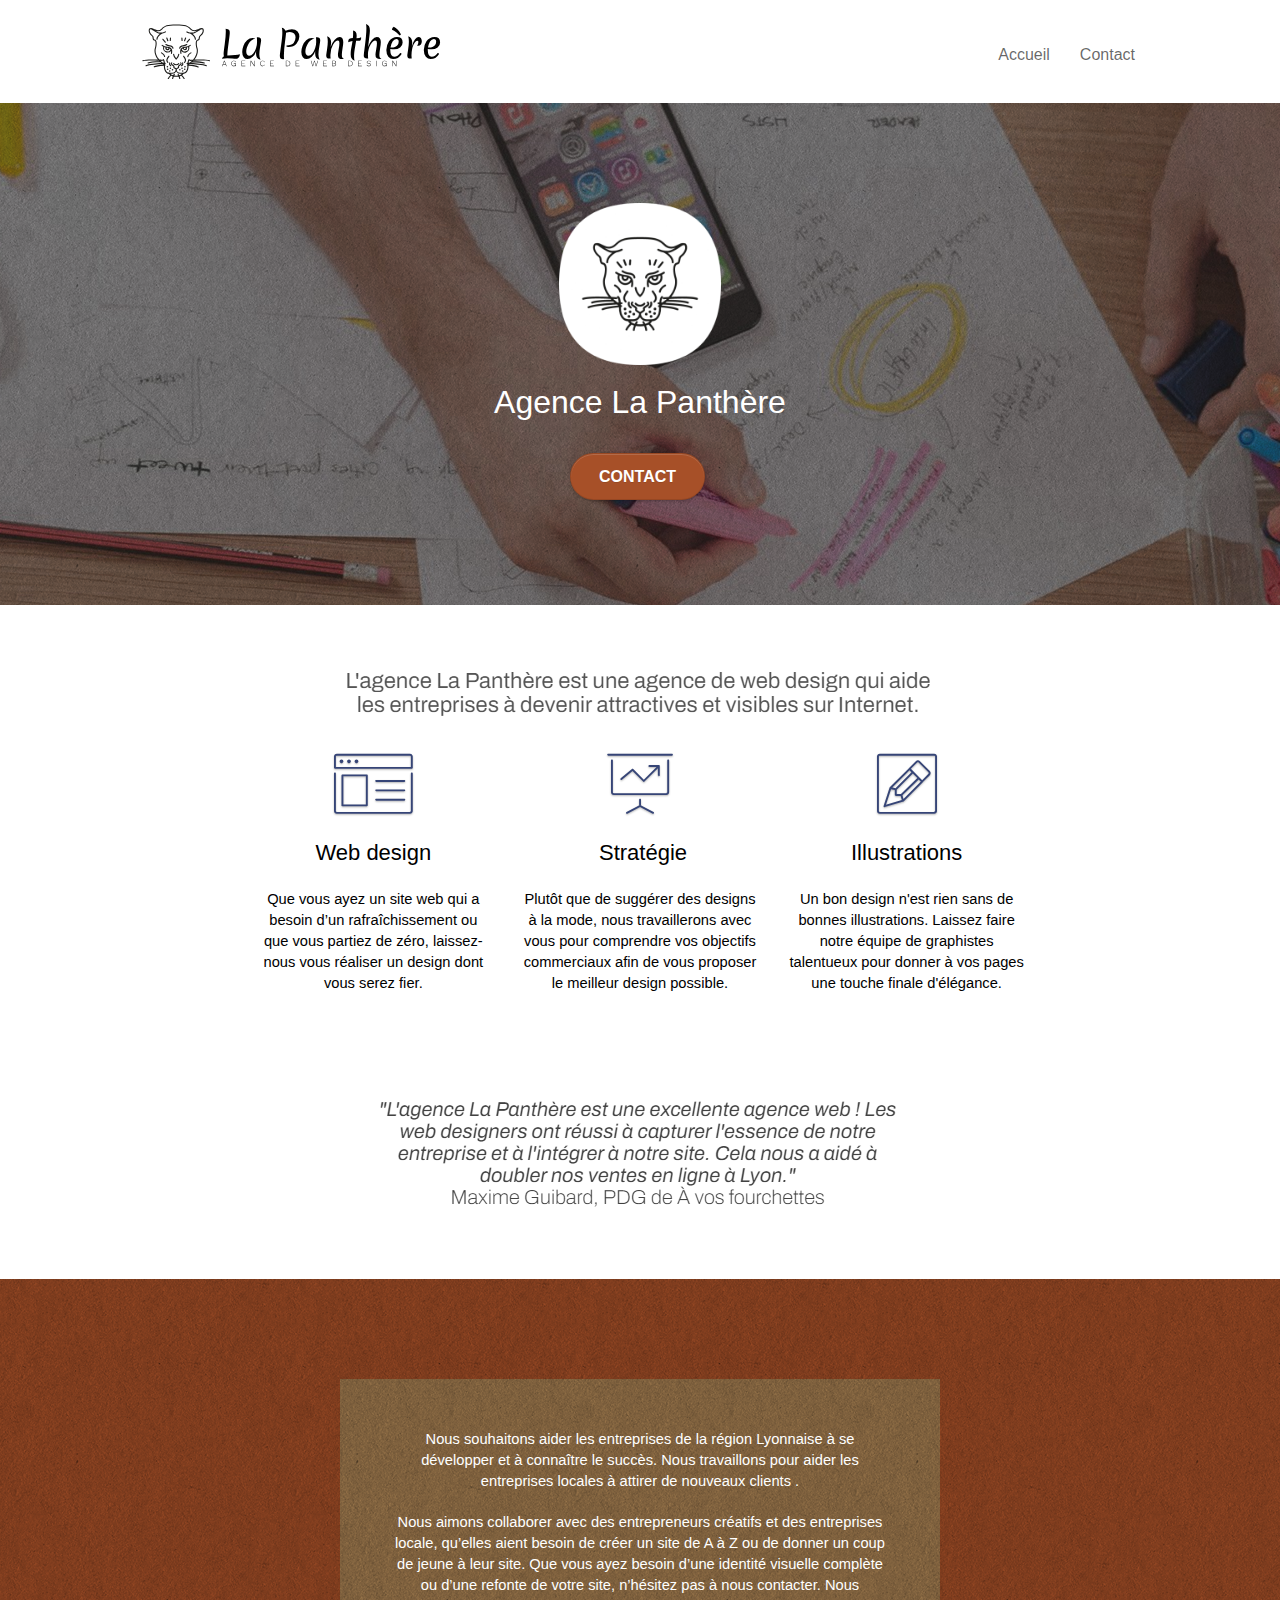
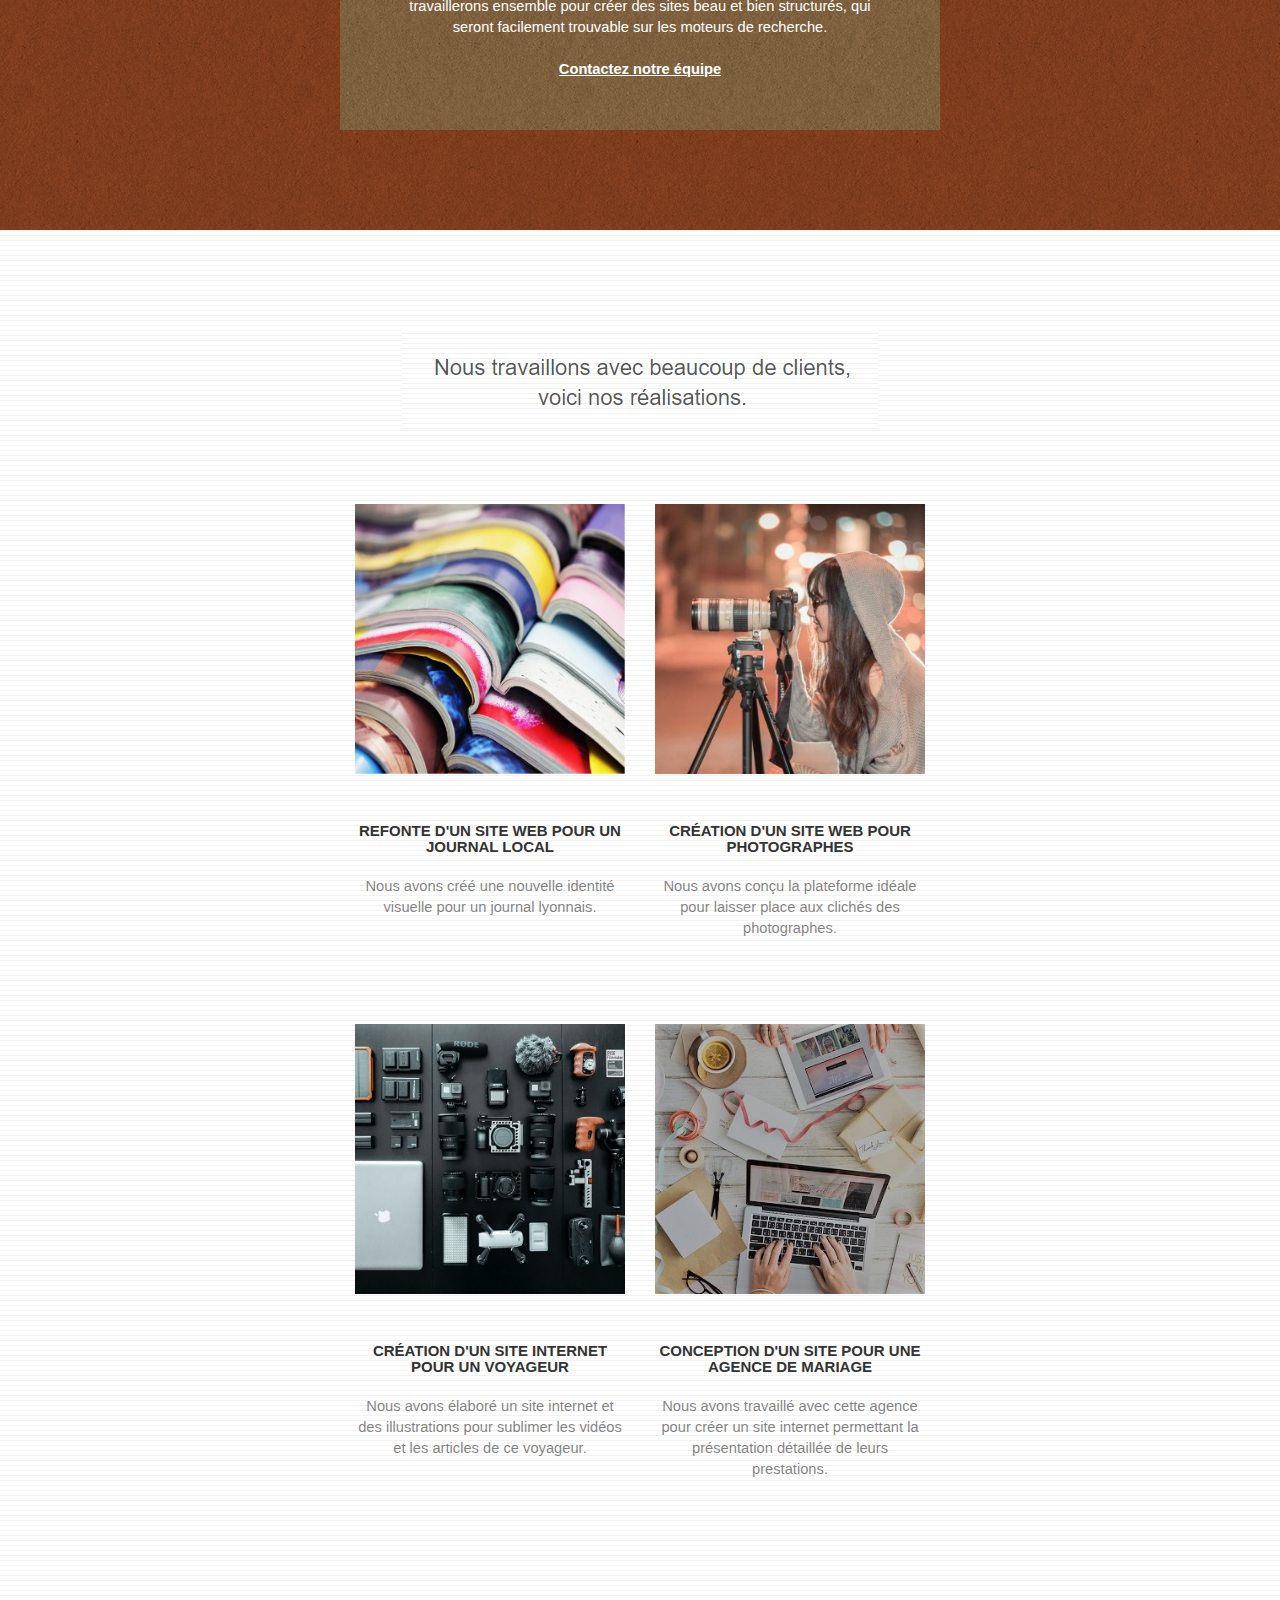
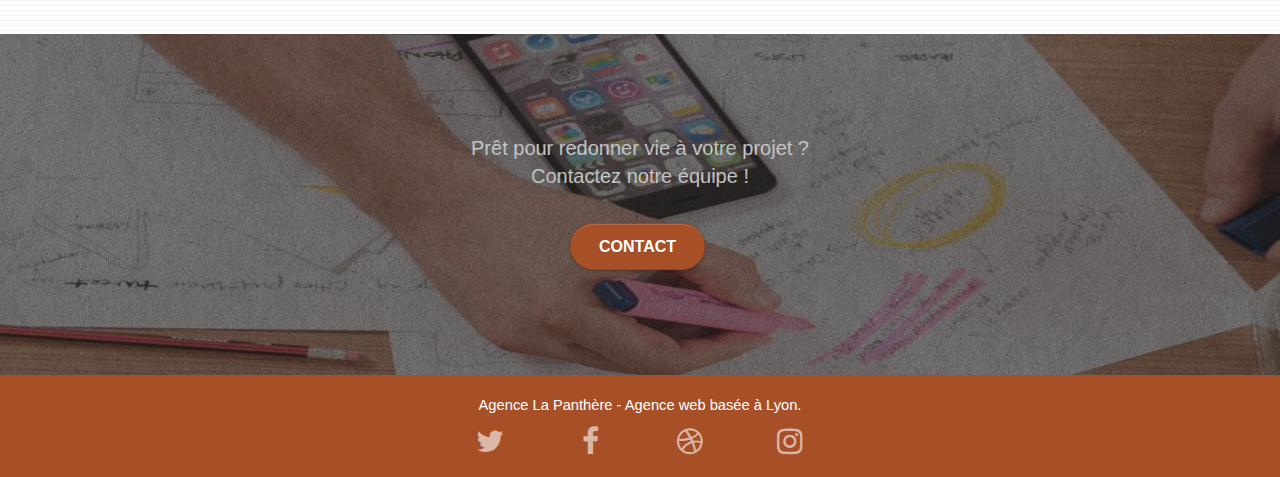
==== commit 6bbb8c69: "Third optimization commit" ====
--- a/index.html
+++ b/index.html
@@ -115,7 +115,7 @@
 						<div class="text-center">
 							<span class="et-icon-edit sm-shadow icon-dark-slate-blue icons icon-lg"></span>
 						</div>
-						<h3 class="mg-md text-center">
+						<h2 class="mg-md text-center">
 							Illustrations
 							</h2>
 							<p class="text-center">
